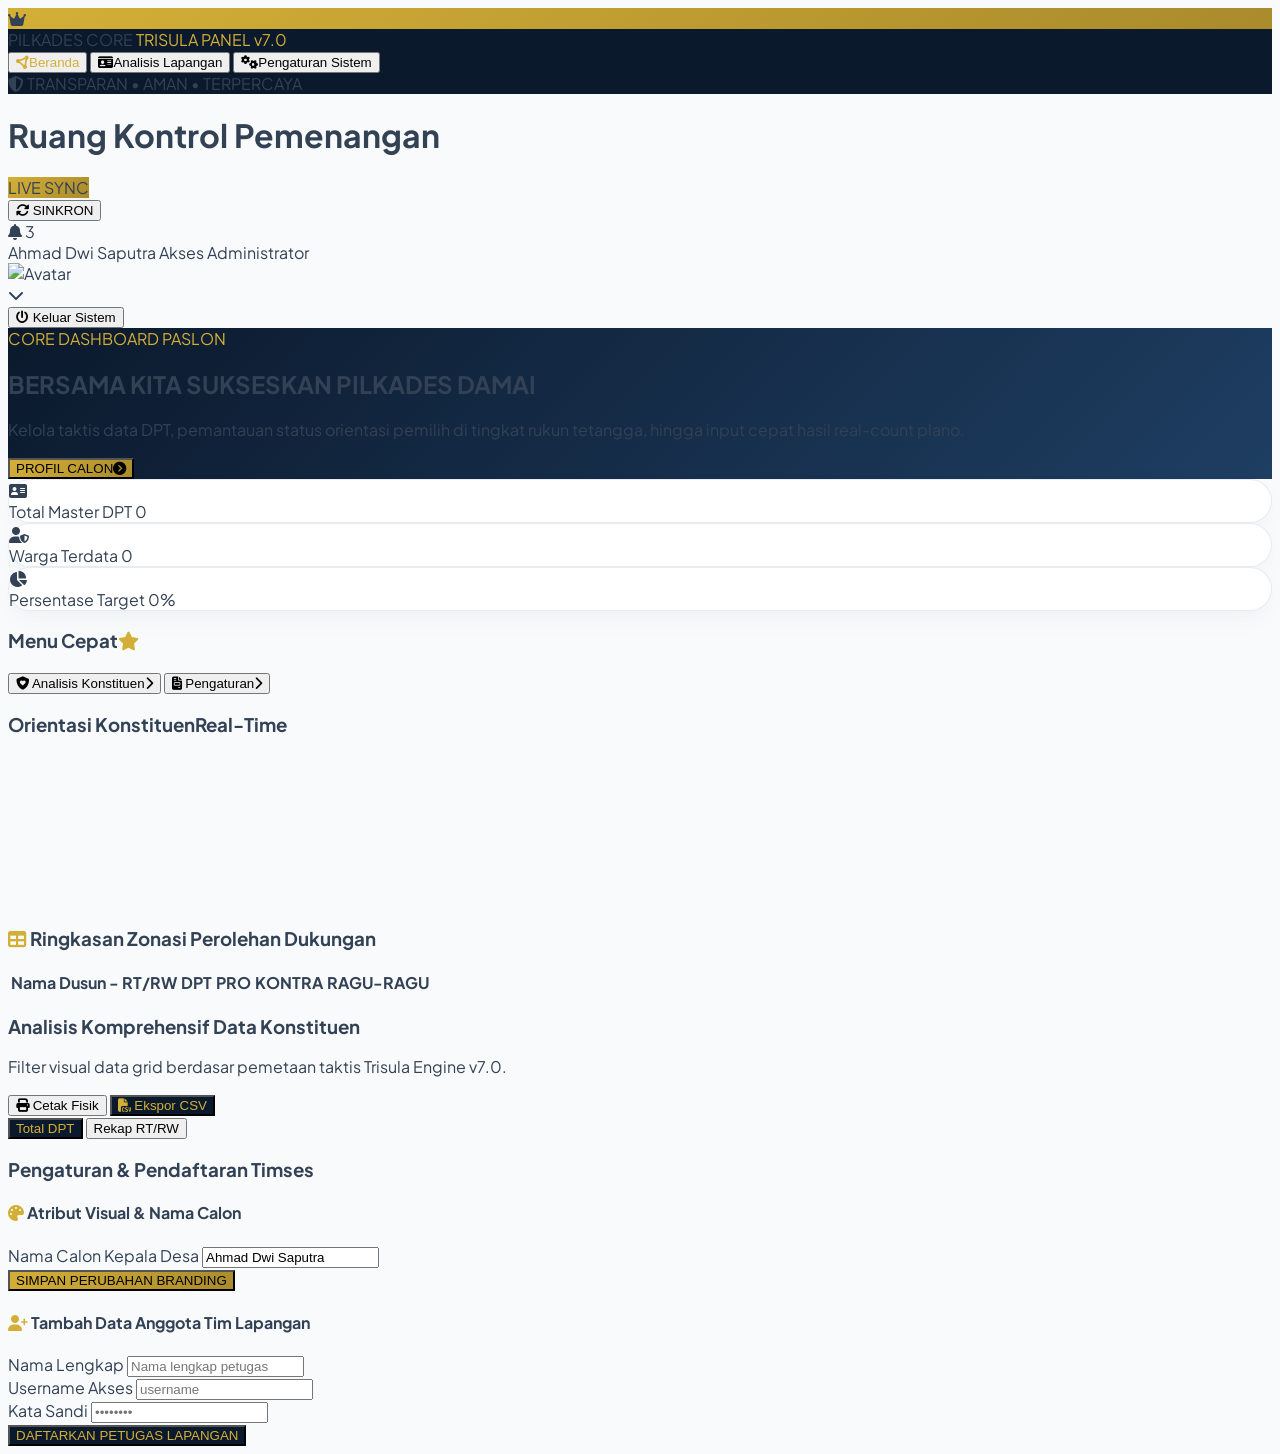
==== dashboard-admin.html @ a318c911 "Update dashboard-admin.html" ====
<!DOCTYPE html>
<html lang="id">
<head>
  <meta charset="UTF-8">
  <meta name="viewport" content="width=device-width, initial-scale=1.0, maximum-scale=1.0, user-scalable=no">
  <title>Control Room - Pilkades Victory System</title>
  
  <!-- Tailwind CSS Core Engine -->
  <script src="https://cdn.tailwindcss.com"></script>
  <!-- Plus Jakarta Sans Fonts -->
  <link href="https://fonts.googleapis.com/css2?family=Plus+Jakarta+Sans:wght@300;400;500;600;700;800&display=swap" rel="stylesheet">
  <!-- FontAwesome Icon Packs -->
  <link rel="stylesheet" href="https://cdnjs.cloudflare.com/ajax/libs/font-awesome/6.4.0/css/all.min.css">
  <!-- Chart JS Module -->
  <script src="https://cdn.jsdelivr.net/npm/chart.js"></script>
  
  <link rel="stylesheet" href="style.css">
</head>
<body class="bg-[#F8FAFC] min-h-screen flex flex-col antialiased">

  <div class="flex-1 flex flex-col md:flex-row w-full min-h-screen bg-[#F8FAFC]">
    
    <!-- Left Side Panel Sidebar Navigation -->
    <aside class="w-full md:w-64 bg-navy-dark text-slate-300 flex flex-col no-print border-r border-slate-800 shadow-xl relative z-20 shrink-0">
      <div class="p-6 flex items-center justify-between border-b border-slate-800">
        <div class="flex items-center gap-3">
          <div class="w-10 h-10 rounded-xl bg-gradient-gold flex items-center justify-center text-navy-dark font-black text-xl shadow-lg border border-gold/40">
            <i class="fa-solid fa-crown text-sm"></i>
          </div>
          <div>
            <span class="font-black text-white tracking-wide text-sm block">PILKADES CORE</span>
            <span class="text-[9px] text-gold font-bold tracking-widest uppercase">TRISULA PANEL v7.0</span>
          </div>
        </div>
      </div>
      
      <!-- Multi-Tab Menu Anchors Link Block System -->
      <nav class="flex-1 p-4 space-y-2">
        <button onclick="appEngine.router.switchTab('admin-overview')" class="tab-btn w-full flex items-center gap-3 px-4 py-3.5 text-xs font-extrabold uppercase tracking-wider rounded-xl transition-all text-gold bg-slate-800/60">
          <i class="fa-solid fa-circle-nodes text-sm w-5"></i>Beranda
        </button>
        <button onclick="appEngine.router.switchTab('admin-voters')" class="tab-btn w-full flex items-center gap-3 px-4 py-3.5 text-xs font-extrabold uppercase tracking-wider rounded-xl transition-all text-slate-400 hover:bg-slate-800/40 hover:text-white">
          <i class="fa-solid fa-id-card text-sm w-5"></i>Analisis Lapangan
        </button>
        <button onclick="appEngine.router.switchTab('admin-settings')" class="tab-btn w-full flex items-center gap-3 px-4 py-3.5 text-xs font-extrabold uppercase tracking-wider rounded-xl transition-all text-slate-400 hover:bg-slate-800/40 hover:text-white">
          <i class="fa-solid fa-gears text-sm w-5"></i>Pengaturan Sistem
        </button>
      </nav>
      
      <div class="p-5 border-t border-slate-800 bg-slate-950/20 text-center text-[10px] text-slate-500 font-bold tracking-wide space-y-1">
        <i class="fa-solid fa-shield-halved text-gold/30 block text-base"></i>
        <span>TRANSPARAN • AMAN • TERPERCAYA</span>
      </div>
    </aside>

    <!-- Right Side Layout Workspace -->
    <main class="flex-1 flex flex-col bg-[#F8FAFC] overflow-y-auto print-container relative z-10">
      
      <!-- MASTER HEADER -->
      <header class="w-full bg-white border-b border-slate-200/80 px-6 sm:px-8 py-4 flex items-center justify-between no-print sticky top-0 z-30 shadow-sm">
        <div class="flex items-center gap-3">
          <h1 class="text-base font-black text-navy-dark tracking-tight hidden sm:block">Ruang Kontrol Pemenangan</h1>
          <span id="system-mode-badge" class="px-2.5 py-1 bg-gradient-gold text-navy-dark text-[9px] font-black uppercase rounded-md tracking-wider shadow-sm border border-gold/20">LIVE SYNC</span>
        </div>
        
        <div class="flex items-center gap-4">
          <button onclick="if(window.appEngine) appEngine.admin.syncData()" class="px-3 py-1.5 bg-emerald-50 text-emerald-700 hover:bg-emerald-100 text-[10px] font-extrabold rounded-xl border border-emerald-200 flex items-center gap-1.5 transition">
            <i class="fa-solid fa-rotate animate-spin text-xs"></i> SINKRON
          </button>
          <div class="relative w-9 h-9 rounded-xl bg-slate-50 text-slate-500 border border-slate-200 flex items-center justify-center cursor-pointer hover:bg-slate-100 transition shadow-sm">
            <i class="fa-solid fa-bell text-sm animate-pulse"></i>
            <span class="absolute -top-1 -right-1 w-4 h-4 rounded-full bg-red-500 text-[9px] font-black text-white flex items-center justify-center shadow-sm border border-white">3</span>
          </div>
          <div class="h-6 w-[1px] bg-slate-200"></div>
          <div class="flex items-center gap-3 group cursor-pointer relative" onclick="this.querySelector('.dropdown-container-box').classList.toggle('hidden')">
            <div class="text-right hidden sm:block">
              <span class="text-xs font-black text-slate-800 block truncate max-w-[130px]" id="admin-profile-name">Ahmad Dwi Saputra</span>
              <span class="text-[10px] text-slate-400 font-bold block tracking-wide uppercase">Akses Administrator</span>
            </div>
            <div class="w-10 h-10 rounded-xl border border-gold p-0.5 shadow-sm bg-white overflow-hidden shrink-0">
              <img id="admin-profile-img" src="https://images.unsplash.com/photo-1534528741775-53994a69daeb?q=80&w=150" alt="Avatar" class="w-full h-full object-cover rounded-xl">
            </div>
            <i class="fa-solid fa-chevron-down text-[10px] text-slate-400 group-hover:text-slate-600 transition"></i>
            
            <div class="dropdown-container-box hidden absolute right-0 top-12 w-48 bg-white border border-slate-100 rounded-xl shadow-xl p-2 text-left z-50">
              <button onclick="if(window.appEngine) appEngine.auth.logout()" class="w-full text-left px-3 py-2.5 text-xs font-bold text-red-600 hover:bg-red-50 rounded-lg transition flex items-center gap-2">
                <i class="fa-solid fa-power-off text-xs"></i> Keluar Sistem
              </button>
            </div>
          </div>
        </div>
      </header>

      <!-- CONTENT WORKSPACE -->
      <div class="p-6 sm:p-8 flex-1 space-y-6 max-w-7xl w-full mx-auto">
        
        <!-- SECTION 1: OVERVIEW -->
        <section id="tab-admin-overview" class="tab-content space-y-6">
          <div class="w-full bg-gradient-premium rounded-[2rem] p-6 sm:p-8 text-white relative overflow-hidden shadow-md flex flex-col md:flex-row md:items-center justify-between gap-6 border border-slate-800">
            <div class="absolute inset-0 bg-cover bg-center opacity-10 mix-blend-overlay scale-105" style="background-image: url('https://images.unsplash.com/photo-1486406146926-c627a92ad1ab?q=80&w=1200');"></div>
            <div class="relative z-10 space-y-2 max-w-xl">
              <span class="text-gold font-extrabold text-xs uppercase tracking-widest block">CORE DASHBOARD PASLON</span>
              <h2 class="text-3xl font-black tracking-tight leading-snug" id="hero-candidate-banner">BERSAMA KITA SUKSESKAN PILKADES DAMAI</h2>
              <p class="text-xs text-slate-300 font-normal tracking-wider pt-1">Kelola taktis data DPT, pemantauan status orientasi pemilih di tingkat rukun tetangga, hingga input cepat hasil real-count plano.</p>
            </div>
            <div class="relative z-10 shrink-0">
              <button onclick="appEngine.router.switchTab('admin-settings')" class="px-5 py-3.5 bg-gradient-gold hover:opacity-95 text-navy-dark font-black text-xs tracking-widest rounded-xl shadow-lg transition flex items-center gap-2">
                <span>PROFIL CALON</span><i class="fa-solid fa-circle-chevron-right text-xs"></i>
              </button>
            </div>
          </div>

          <div class="grid grid-cols-1 xl:grid-cols-4 gap-6">
            <div class="xl:col-span-3 grid grid-cols-1 sm:grid-cols-3 gap-5">
              <div class="card-premium p-6 flex items-center gap-4 relative overflow-hidden">
                <div class="w-14 h-14 rounded-2xl bg-blue-50 text-blue-900 text-xl flex items-center justify-center font-bold shadow-inner"><i class="fa-solid fa-address-card"></i></div>
                <div>
                  <span class="text-[10px] text-slate-400 font-extrabold block uppercase tracking-wider">Total Master DPT</span>
                  <span class="text-3xl font-black text-slate-800 tracking-tight" id="stat-total-dpt">0</span>
                </div>
              </div>
              <div class="card-premium p-6 flex items-center gap-4 relative overflow-hidden">
                <div class="w-14 h-14 rounded-2xl bg-emerald-50 text-emerald-600 text-xl flex items-center justify-center font-bold shadow-inner"><i class="fa-solid fa-user-shield"></i></div>
                <div>
                  <span class="text-[10px] text-slate-400 font-extrabold block uppercase tracking-wider">Warga Terdata</span>
                  <span class="text-3xl font-black text-slate-800 tracking-tight" id="stat-total-voters">0</span>
                </div>
              </div>
              <div class="card-premium p-6 flex items-center gap-4 relative overflow-hidden">
                <div class="w-14 h-14 rounded-2xl bg-amber-50 text-amber-600 text-xl flex items-center justify-center font-bold shadow-inner"><i class="fa-solid fa-chart-pie"></i></div>
                <div>
                  <span class="text-[10px] text-slate-400 font-extrabold block uppercase tracking-wider">Persentase Target</span>
                  <span class="text-3xl font-black text-slate-800 tracking-tight" id="stat-realcount-progress">0%</span>
                </div>
              </div>
            </div>

            <div class="bg-white rounded-3xl border border-slate-200/80 p-5 shadow-sm flex flex-col justify-between">
              <h3 class="text-xs font-black text-navy-dark uppercase tracking-widest mb-3 flex items-center justify-between border-b border-slate-100 pb-2"><span>Menu Cepat</span><i class="fa-solid fa-star text-gold text-xs"></i></h3>
              <div class="space-y-1.5 flex-1">
                <button onclick="appEngine.router.switchTab('admin-voters')" class="w-full p-2.5 text-xs font-bold text-left text-slate-600 hover:bg-slate-50 hover:text-navy-dark rounded-xl flex items-center justify-between transition"><span><i class="fa-solid fa-shield-heart text-blue-800 mr-2"></i> Analisis Konstituen</span><i class="fa-solid fa-chevron-right text-[9px] text-slate-300"></i></button>
                <button onclick="appEngine.router.switchTab('admin-settings')" class="w-full p-2.5 text-xs font-bold text-left text-slate-600 hover:bg-slate-50 hover:text-navy-dark rounded-xl flex items-center justify-between transition"><span><i class="fa-solid fa-file-invoice text-amber-600 mr-2"></i> Pengaturan</span><i class="fa-solid fa-chevron-right text-[9px] text-slate-300"></i></button>
              </div>
            </div>
          </div>

          <div class="grid grid-cols-1 lg:grid-cols-12 gap-6">
            <div class="bg-white p-6 rounded-[2rem] border border-slate-200/80 shadow-sm lg:col-span-5 flex flex-col">
              <h3 class="text-xs font-black text-navy-dark uppercase tracking-widest mb-4 border-b border-slate-100 pb-3 flex items-center justify-between"><span>Orientasi Konstituen</span><span class="px-2 py-0.5 bg-blue-50 text-blue-700 rounded text-[9px]">Real-Time</span></h3>
              <div class="relative flex-1 min-h-[260px] flex items-center justify-center">
                <canvas id="chart-real-count-admin"></canvas>
              </div>
            </div>
            
            <div class="bg-white p-6 rounded-[2rem] border border-slate-200/80 shadow-sm lg:col-span-7 overflow-hidden flex flex-col">
              <h3 class="text-xs font-black text-navy-dark uppercase tracking-widest mb-4 border-b border-slate-100 pb-3 flex items-center gap-2"><i class="fa-solid fa-table text-gold"></i> Ringkasan Zonasi Perolehan Dukungan</h3>
              <div class="overflow-x-auto flex-1 max-h-[280px]">
                <table class="w-full text-left text-xs text-slate-600 border-collapse" id="table-rekap-tps">
                  <thead>
                    <tr class="bg-slate-50 text-slate-700 font-bold border-b border-slate-200 sticky top-0 z-10">
                      <th class="p-3">Nama Dusun - RT/RW</th>
                      <th class="p-3 text-center">DPT</th>
                      <th class="p-3 text-center text-emerald-600">PRO</th>
                      <th class="p-3 text-center text-red-500">KONTRA</th>
                      <th class="p-3 text-center text-amber-600">RAGU-RAGU</th>
                    </tr>
                  </thead>
                  <tbody class="divide-y divide-slate-100 font-semibold text-slate-700"></tbody>
                </table>
              </div>
            </div>
          </div>
        </section>

        <!-- SECTION 2: FIELD VOTERS DATA MANAGEMENT -->
        <section id="tab-admin-voters" class="tab-content hidden space-y-6">
          <div class="flex flex-col sm:flex-row items-start sm:items-center justify-between gap-4 border-b border-slate-200 pb-4 no-print">
            <div>
              <h3 class="text-xs font-black text-navy-dark uppercase tracking-widest">Analisis Komprehensif Data Konstituen</h3>
              <p class="text-[11px] text-slate-400 font-semibold mt-0.5">Filter visual data grid berdasar pemetaan taktis Trisula Engine v7.0.</p>
            </div>
            <div class="flex items-center gap-2">
              <button onclick="appEngine.utils.printTable()" class="px-4 py-2 bg-slate-100 hover:bg-slate-200 text-slate-700 text-xs font-bold rounded-xl border border-slate-200 transition flex items-center gap-1.5">
                <i class="fa-solid fa-print"></i> Cetak Fisik
              </button>
              <button onclick="appEngine.utils.exportTableCSV('table-analytics-master')" class="px-4 py-2 bg-navy-dark hover:bg-navy-light text-gold text-xs font-bold rounded-xl transition flex items-center gap-1.5 shadow-sm">
                <i class="fa-solid fa-file-csv"></i> Ekspor CSV
              </button>
            </div>
          </div>

          <div class="flex flex-wrap gap-2 no-print">
            <button id="subtab-btn-dpt" onclick="appEngine.admin.switchSubTab('subtab-dpt')" class="sub-tab-btn px-4 py-2 bg-navy-dark text-gold text-xs font-extrabold rounded-xl transition shadow-sm">Total DPT</button>
            <button id="subtab-btn-rt-rw" onclick="appEngine.admin.switchSubTab('subtab-rt-rw')" class="sub-tab-btn px-4 py-2 bg-white text-slate-500 hover:text-navy-dark text-xs font-bold rounded-xl border border-slate-100 transition">Rekap RT/RW</button>
          </div>

          <div class="bg-white rounded-[2rem] border border-slate-200/80 shadow-sm overflow-hidden flex flex-col">
            <div class="overflow-x-auto w-full max-h-[500px]">
              <table class="w-full text-left text-xs text-slate-600 border-collapse" id="table-analytics-master">
                <thead id="table-analytics-head" class="bg-slate-50 text-slate-700 font-bold border-b border-slate-200 sticky top-0 z-10"></thead>
                <tbody id="table-analytics-body" class="divide-y divide-slate-100 font-semibold text-slate-700"></tbody>
              </table>
            </div>
          </div>
        </section>

        <!-- SECTION 3: CONFIGURATIONS -->
        <section id="tab-admin-settings" class="tab-content hidden space-y-6 no-print">
          <div class="border-b border-slate-200 pb-3">
            <h3 class="text-xs font-black text-navy-dark uppercase tracking-widest">Pengaturan & Pendaftaran Timses</h3>
          </div>

          <div class="grid grid-cols-1 lg:grid-cols-2 gap-6">
            <div class="bg-white p-6 rounded-3xl border border-slate-200/80 shadow-sm space-y-5">
              <h4 class="text-xs font-black text-navy-dark uppercase tracking-wider flex items-center gap-2"><i class="fa-solid fa-palette text-gold"></i> Atribut Visual & Nama Calon</h4>
              <form id="setting-form" onsubmit="appEngine.admin.saveSettings(event)" class="space-y-4">
                <div>
                  <label class="block text-[10px] font-extrabold uppercase tracking-widest text-slate-500 mb-2">Nama Calon Kepala Desa</label>
                  <input type="text" id="setting-candidate-name" required value="Ahmad Dwi Saputra" class="w-full px-4 py-3 bg-slate-50 border border-slate-200 rounded-xl focus:outline-none focus:ring-2 focus:ring-blue-950 text-sm font-semibold text-slate-700">
                </div>
                <button type="submit" class="py-3 px-5 bg-gradient-gold text-navy-dark font-black text-xs tracking-widest rounded-xl transition shadow-lg transform active:scale-95">SIMPAN PERUBAHAN BRANDING</button>
              </form>
            </div>

            <div class="bg-white p-6 rounded-3xl border border-slate-200/80 shadow-sm space-y-5">
              <h4 class="text-xs font-black text-navy-dark uppercase tracking-wider flex items-center gap-2"><i class="fa-solid fa-user-plus text-gold"></i> Tambah Data Anggota Tim Lapangan</h4>
              <form id="form-register-timses" onsubmit="appEngine.admin.submitRegister(event)" class="space-y-4">
                <div id="register-alert" class="hidden p-3 rounded-xl text-xs font-bold mb-4"></div>
                <div>
                  <label class="block text-[10px] font-extrabold uppercase tracking-widest text-slate-500 mb-1.5">Nama Lengkap</label>
                  <input type="text" id="reg-name" required class="w-full px-4 py-3 bg-slate-50 border border-slate-200 rounded-xl focus:outline-none focus:ring-2 focus:ring-blue-950 text-xs font-semibold text-slate-700" placeholder="Nama lengkap petugas">
                </div>
                <div class="grid grid-cols-2 gap-4">
                  <div>
                    <label class="block text-[10px] font-extrabold uppercase tracking-widest text-slate-500 mb-1.5">Username Akses</label>
                    <input type="text" id="reg-username" required class="w-full px-4 py-3 bg-slate-50 border border-slate-200 rounded-xl focus:outline-none focus:ring-2 focus:ring-blue-950 text-xs font-semibold text-slate-700" placeholder="username">
                  </div>
                  <div>
                    <label class="block text-[10px] font-extrabold uppercase tracking-widest text-slate-500 mb-1.5">Kata Sandi</label>
                    <input type="password" id="reg-password" required class="w-full px-4 py-3 bg-slate-50 border border-slate-200 rounded-xl focus:outline-none focus:ring-2 focus:ring-blue-950 text-xs font-semibold text-slate-700" placeholder="••••••••">
                  </div>
                </div>
                <button type="submit" class="w-full py-3.5 px-5 bg-navy-dark hover:bg-navy-light text-gold font-extrabold text-xs tracking-widest rounded-2xl transition shadow-lg transform active:scale-95">DAFTARKAN PETUGAS LAPANGAN</button>
              </form>
            </div>
          </div>
        </section>

      </div>
    </main>
  </div>
</body>
</html>
---- style.css ----
/**
 * ==========================================================
 * PILKADES VICTORY SYSTEM - PREMIUM VISUAL MATRIX CORE v7.0
 * Brand Identity: High-End Corporate Deep Navy & Luxury Gold
 * Typography: Plus Jakarta Sans Optimal Interline Layout
 * ==========================================================
 */

:root {
  --color-navy-dark: #0B192C;
  --color-navy-light: #1E3E62;
  --color-gold: #D4AF37;
  --color-gold-hover: #AA8B2C;
  --gradient-premium: linear-gradient(135deg, #0B192C 0%, #1E3E62 100%);
  --gradient-gold: linear-gradient(135deg, #D4AF37 0%, #AA8B2C 100%);
  --shadow-soft: 0 10px 30px -5px rgba(11, 25, 44, 0.04), 0 5px 15px -4px rgba(11, 25, 44, 0.02);
  --shadow-premium: 0 20px 45px -12px rgba(11, 25, 44, 0.12);
}

body {
  font-family: 'Plus Jakarta Sans', sans-serif;
  background-color: #F8FAFC;
  color: #334155;
}

/* Custom Visual Classes */
.bg-navy-dark { background-color: var(--color-navy-dark); }
.bg-navy-light { background-color: var(--color-navy-light); }
.bg-gradient-premium { background: var(--gradient-premium); }
.bg-gradient-gold { background: var(--gradient-gold); }
.text-gold { color: var(--color-gold); }
.border-gold { border-color: var(--color-gold); }

/* Glassmorphic Optimization */
.glass-panel {
  background: rgba(30, 62, 98, 0.4);
  backdrop-filter: blur(12px);
  -webkit-backdrop-filter: blur(12px);
  border: 1px solid rgba(255, 255, 255, 0.1);
}

/* Card Luxury Framework */
.card-premium {
  background: #FFFFFF;
  border: 1px solid rgba(226, 232, 240, 0.8);
  box-shadow: var(--shadow-soft);
  border-radius: 1.5rem;
  transition: all 0.35s cubic-bezier(0.4, 0, 0.2, 1);
}

.card-premium:hover {
  box-shadow: var(--shadow-premium);
  transform: translateY(-3px);
}

/* Print Layout Specifications */
@media print {
  .no-print { display: none !important; }
  .print-container { width: 100% !important; max-width: 100% !important; padding: 0 !important; }
}
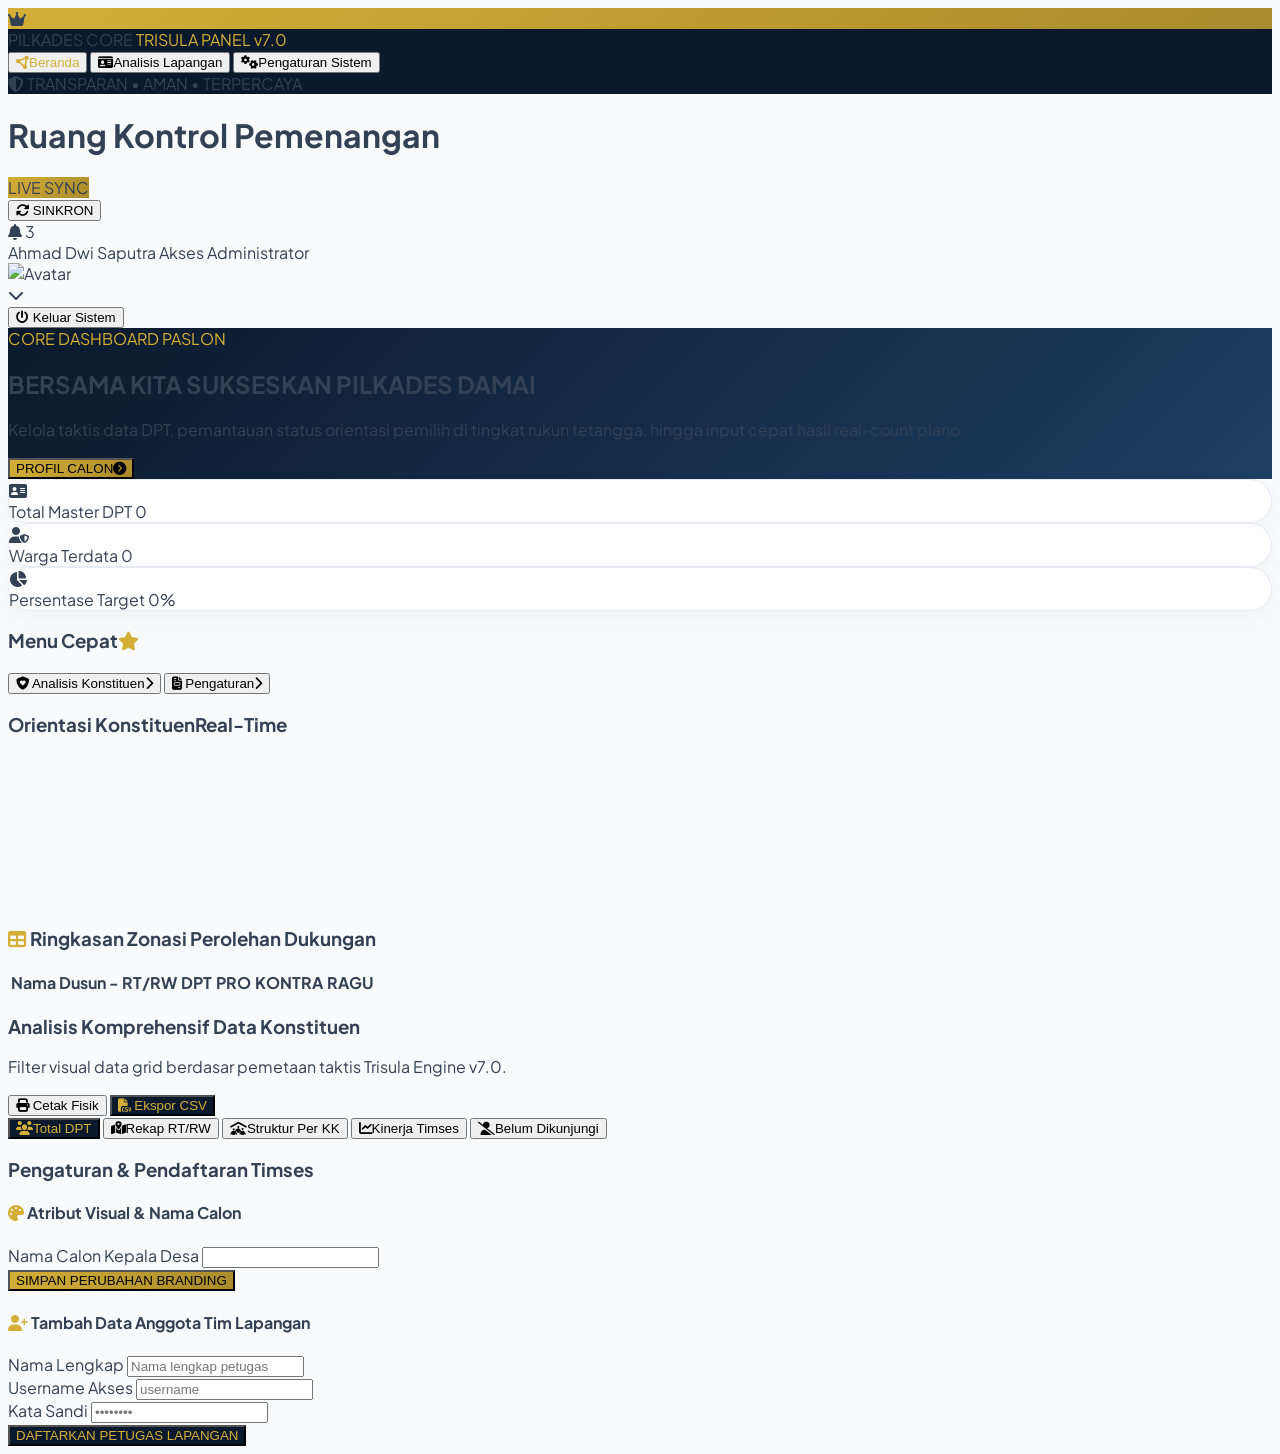
==== commit 987c7ce6: "Update dashboard-admin.html" ====
--- a/dashboard-admin.html
+++ b/dashboard-admin.html
@@ -20,7 +20,7 @@
 
   <div class="flex-1 flex flex-col md:flex-row w-full min-h-screen bg-[#F8FAFC]">
     
-    <!-- Left Side Panel Sidebar Navigation -->
+    <!-- LEFT SIDE PANEL: SIDEBAR NAVIGATION -->
     <aside class="w-full md:w-64 bg-navy-dark text-slate-300 flex flex-col no-print border-r border-slate-800 shadow-xl relative z-20 shrink-0">
       <div class="p-6 flex items-center justify-between border-b border-slate-800">
         <div class="flex items-center gap-3">
@@ -53,7 +53,7 @@
       </div>
     </aside>
 
-    <!-- Right Side Layout Workspace -->
+    <!-- RIGHT SIDE LAYOUT WORKSPACE -->
     <main class="flex-1 flex flex-col bg-[#F8FAFC] overflow-y-auto print-container relative z-10">
       
       <!-- MASTER HEADER -->
@@ -65,7 +65,7 @@
         
         <div class="flex items-center gap-4">
           <button onclick="if(window.appEngine) appEngine.admin.syncData()" class="px-3 py-1.5 bg-emerald-50 text-emerald-700 hover:bg-emerald-100 text-[10px] font-extrabold rounded-xl border border-emerald-200 flex items-center gap-1.5 transition">
-            <i class="fa-solid fa-rotate animate-spin text-xs"></i> SINKRON
+            <i class="fa-solid fa-rotate text-xs"></i> SINKRON
           </button>
           <div class="relative w-9 h-9 rounded-xl bg-slate-50 text-slate-500 border border-slate-200 flex items-center justify-center cursor-pointer hover:bg-slate-100 transition shadow-sm">
             <i class="fa-solid fa-bell text-sm animate-pulse"></i>
@@ -94,7 +94,7 @@
       <!-- CONTENT WORKSPACE -->
       <div class="p-6 sm:p-8 flex-1 space-y-6 max-w-7xl w-full mx-auto">
         
-        <!-- SECTION 1: OVERVIEW -->
+        <!-- SECTION 1: OVERVIEW (BERANDA) -->
         <section id="tab-admin-overview" class="tab-content space-y-6">
           <div class="w-full bg-gradient-premium rounded-[2rem] p-6 sm:p-8 text-white relative overflow-hidden shadow-md flex flex-col md:flex-row md:items-center justify-between gap-6 border border-slate-800">
             <div class="absolute inset-0 bg-cover bg-center opacity-10 mix-blend-overlay scale-105" style="background-image: url('https://images.unsplash.com/photo-1486406146926-c627a92ad1ab?q=80&w=1200');"></div>
@@ -110,6 +110,7 @@
             </div>
           </div>
 
+          <!-- KARTU METRIK UTAMA -->
           <div class="grid grid-cols-1 xl:grid-cols-4 gap-6">
             <div class="xl:col-span-3 grid grid-cols-1 sm:grid-cols-3 gap-5">
               <div class="card-premium p-6 flex items-center gap-4 relative overflow-hidden">
@@ -135,6 +136,7 @@
               </div>
             </div>
 
+            <!-- MENU CEPAT -->
             <div class="bg-white rounded-3xl border border-slate-200/80 p-5 shadow-sm flex flex-col justify-between">
               <h3 class="text-xs font-black text-navy-dark uppercase tracking-widest mb-3 flex items-center justify-between border-b border-slate-100 pb-2"><span>Menu Cepat</span><i class="fa-solid fa-star text-gold text-xs"></i></h3>
               <div class="space-y-1.5 flex-1">
@@ -144,6 +146,7 @@
             </div>
           </div>
 
+          <!-- GRAFIK & DATA TPS RINGKASAN -->
           <div class="grid grid-cols-1 lg:grid-cols-12 gap-6">
             <div class="bg-white p-6 rounded-[2rem] border border-slate-200/80 shadow-sm lg:col-span-5 flex flex-col">
               <h3 class="text-xs font-black text-navy-dark uppercase tracking-widest mb-4 border-b border-slate-100 pb-3 flex items-center justify-between"><span>Orientasi Konstituen</span><span class="px-2 py-0.5 bg-blue-50 text-blue-700 rounded text-[9px]">Real-Time</span></h3>
@@ -162,7 +165,7 @@
                       <th class="p-3 text-center">DPT</th>
                       <th class="p-3 text-center text-emerald-600">PRO</th>
                       <th class="p-3 text-center text-red-500">KONTRA</th>
-                      <th class="p-3 text-center text-amber-600">RAGU-RAGU</th>
+                      <th class="p-3 text-center text-amber-600">RAGU</th>
                     </tr>
                   </thead>
                   <tbody class="divide-y divide-slate-100 font-semibold text-slate-700"></tbody>
@@ -172,7 +175,7 @@
           </div>
         </section>
 
-        <!-- SECTION 2: FIELD VOTERS DATA MANAGEMENT -->
+        <!-- SECTION 2: FIELD VOTERS DATA MANAGEMENT (ANALISIS LAPANGAN) -->
         <section id="tab-admin-voters" class="tab-content hidden space-y-6">
           <div class="flex flex-col sm:flex-row items-start sm:items-center justify-between gap-4 border-b border-slate-200 pb-4 no-print">
             <div>
@@ -183,45 +186,66 @@
               <button onclick="appEngine.utils.printTable()" class="px-4 py-2 bg-slate-100 hover:bg-slate-200 text-slate-700 text-xs font-bold rounded-xl border border-slate-200 transition flex items-center gap-1.5">
                 <i class="fa-solid fa-print"></i> Cetak Fisik
               </button>
-              <button onclick="appEngine.utils.exportTableCSV('table-analytics-master')" class="px-4 py-2 bg-navy-dark hover:bg-navy-light text-gold text-xs font-bold rounded-xl transition flex items-center gap-1.5 shadow-sm">
+              <button onclick="appEngine.utils.exportTableCSV()" class="px-4 py-2 bg-navy-dark hover:bg-navy-light text-gold text-xs font-bold rounded-xl transition flex items-center gap-1.5 shadow-sm">
                 <i class="fa-solid fa-file-csv"></i> Ekspor CSV
               </button>
             </div>
           </div>
 
-          <div class="flex flex-wrap gap-2 no-print">
-            <button id="subtab-btn-dpt" onclick="appEngine.admin.switchSubTab('subtab-dpt')" class="sub-tab-btn px-4 py-2 bg-navy-dark text-gold text-xs font-extrabold rounded-xl transition shadow-sm">Total DPT</button>
-            <button id="subtab-btn-rt-rw" onclick="appEngine.admin.switchSubTab('subtab-rt-rw')" class="sub-tab-btn px-4 py-2 bg-white text-slate-500 hover:text-navy-dark text-xs font-bold rounded-xl border border-slate-100 transition">Rekap RT/RW</button>
-          </div>
-
+          <!-- SUB-NAVIGATION FILTER (100% LENGKAP SESUAI BLUEPRINT) -->
+          <div class="flex flex-wrap gap-2 no-print bg-slate-100 p-1.5 rounded-2xl border border-slate-200">
+            <button id="subtab-btn-dpt" onclick="appEngine.admin.switchSubTab('subtab-dpt')" class="sub-tab-btn px-4 py-2 text-xs font-extrabold rounded-xl transition shadow-sm bg-navy-dark text-gold">
+              <i class="fa-solid fa-users mr-1.5"></i>Total DPT
+            </button>
+            <button id="subtab-btn-rt-rw" onclick="appEngine.admin.switchSubTab('subtab-rt-rw')" class="sub-tab-btn px-4 py-2 text-xs font-bold rounded-xl border border-transparent text-slate-600 hover:text-navy-dark transition">
+              <i class="fa-solid fa-map-location-dot mr-1.5"></i>Rekap RT/RW
+            </button>
+            <button id="subtab-btn-kk" onclick="appEngine.admin.switchSubTab('subtab-kk')" class="sub-tab-btn px-4 py-2 text-xs font-bold rounded-xl border border-transparent text-slate-600 hover:text-navy-dark transition">
+              <i class="fa-solid fa-people-roof mr-1.5"></i>Struktur Per KK
+            </button>
+            <button id="subtab-btn-performance" onclick="appEngine.admin.switchSubTab('subtab-performance')" class="sub-tab-btn px-4 py-2 text-xs font-bold rounded-xl border border-transparent text-slate-600 hover:text-navy-dark transition">
+              <i class="fa-solid fa-chart-line mr-1.5"></i>Kinerja Timses
+            </button>
+            <button id="subtab-btn-unvisited" onclick="appEngine.admin.switchSubTab('subtab-unvisited')" class="sub-tab-btn px-4 py-2 text-xs font-bold rounded-xl border border-transparent text-slate-600 hover:text-navy-dark transition">
+              <i class="fa-solid fa-user-slash mr-1.5"></i>Belum Dikunjungi
+            </button>
+          </div>
+
+          <!-- DATA MATRIX TABLE -->
           <div class="bg-white rounded-[2rem] border border-slate-200/80 shadow-sm overflow-hidden flex flex-col">
             <div class="overflow-x-auto w-full max-h-[500px]">
               <table class="w-full text-left text-xs text-slate-600 border-collapse" id="table-analytics-master">
-                <thead id="table-analytics-head" class="bg-slate-50 text-slate-700 font-bold border-b border-slate-200 sticky top-0 z-10"></thead>
-                <tbody id="table-analytics-body" class="divide-y divide-slate-100 font-semibold text-slate-700"></tbody>
+                <thead id="table-analytics-head" class="bg-slate-50 text-slate-700 font-bold border-b border-slate-200 sticky top-0 z-10">
+                  <!-- Header diisi otomatis via app.js -->
+                </thead>
+                <tbody id="table-analytics-body" class="divide-y divide-slate-100 font-semibold text-slate-700">
+                  <!-- Baris data diisi otomatis via app.js -->
+                </tbody>
               </table>
             </div>
           </div>
         </section>
 
-        <!-- SECTION 3: CONFIGURATIONS -->
+        <!-- SECTION 3: CONFIGURATIONS (PENGATURAN SISTEM) -->
         <section id="tab-admin-settings" class="tab-content hidden space-y-6 no-print">
           <div class="border-b border-slate-200 pb-3">
             <h3 class="text-xs font-black text-navy-dark uppercase tracking-widest">Pengaturan & Pendaftaran Timses</h3>
           </div>
 
           <div class="grid grid-cols-1 lg:grid-cols-2 gap-6">
+            <!-- PENGATURAN BRANDING -->
             <div class="bg-white p-6 rounded-3xl border border-slate-200/80 shadow-sm space-y-5">
               <h4 class="text-xs font-black text-navy-dark uppercase tracking-wider flex items-center gap-2"><i class="fa-solid fa-palette text-gold"></i> Atribut Visual & Nama Calon</h4>
               <form id="setting-form" onsubmit="appEngine.admin.saveSettings(event)" class="space-y-4">
                 <div>
                   <label class="block text-[10px] font-extrabold uppercase tracking-widest text-slate-500 mb-2">Nama Calon Kepala Desa</label>
-                  <input type="text" id="setting-candidate-name" required value="Ahmad Dwi Saputra" class="w-full px-4 py-3 bg-slate-50 border border-slate-200 rounded-xl focus:outline-none focus:ring-2 focus:ring-blue-950 text-sm font-semibold text-slate-700">
+                  <input type="text" id="setting-candidate-name" required class="w-full px-4 py-3 bg-slate-50 border border-slate-200 rounded-xl focus:outline-none focus:ring-2 focus:ring-blue-950 text-sm font-semibold text-slate-700">
                 </div>
                 <button type="submit" class="py-3 px-5 bg-gradient-gold text-navy-dark font-black text-xs tracking-widest rounded-xl transition shadow-lg transform active:scale-95">SIMPAN PERUBAHAN BRANDING</button>
               </form>
             </div>
 
+            <!-- REGISTRASI TIMSES BARU -->
             <div class="bg-white p-6 rounded-3xl border border-slate-200/80 shadow-sm space-y-5">
               <h4 class="text-xs font-black text-navy-dark uppercase tracking-wider flex items-center gap-2"><i class="fa-solid fa-user-plus text-gold"></i> Tambah Data Anggota Tim Lapangan</h4>
               <form id="form-register-timses" onsubmit="appEngine.admin.submitRegister(event)" class="space-y-4">
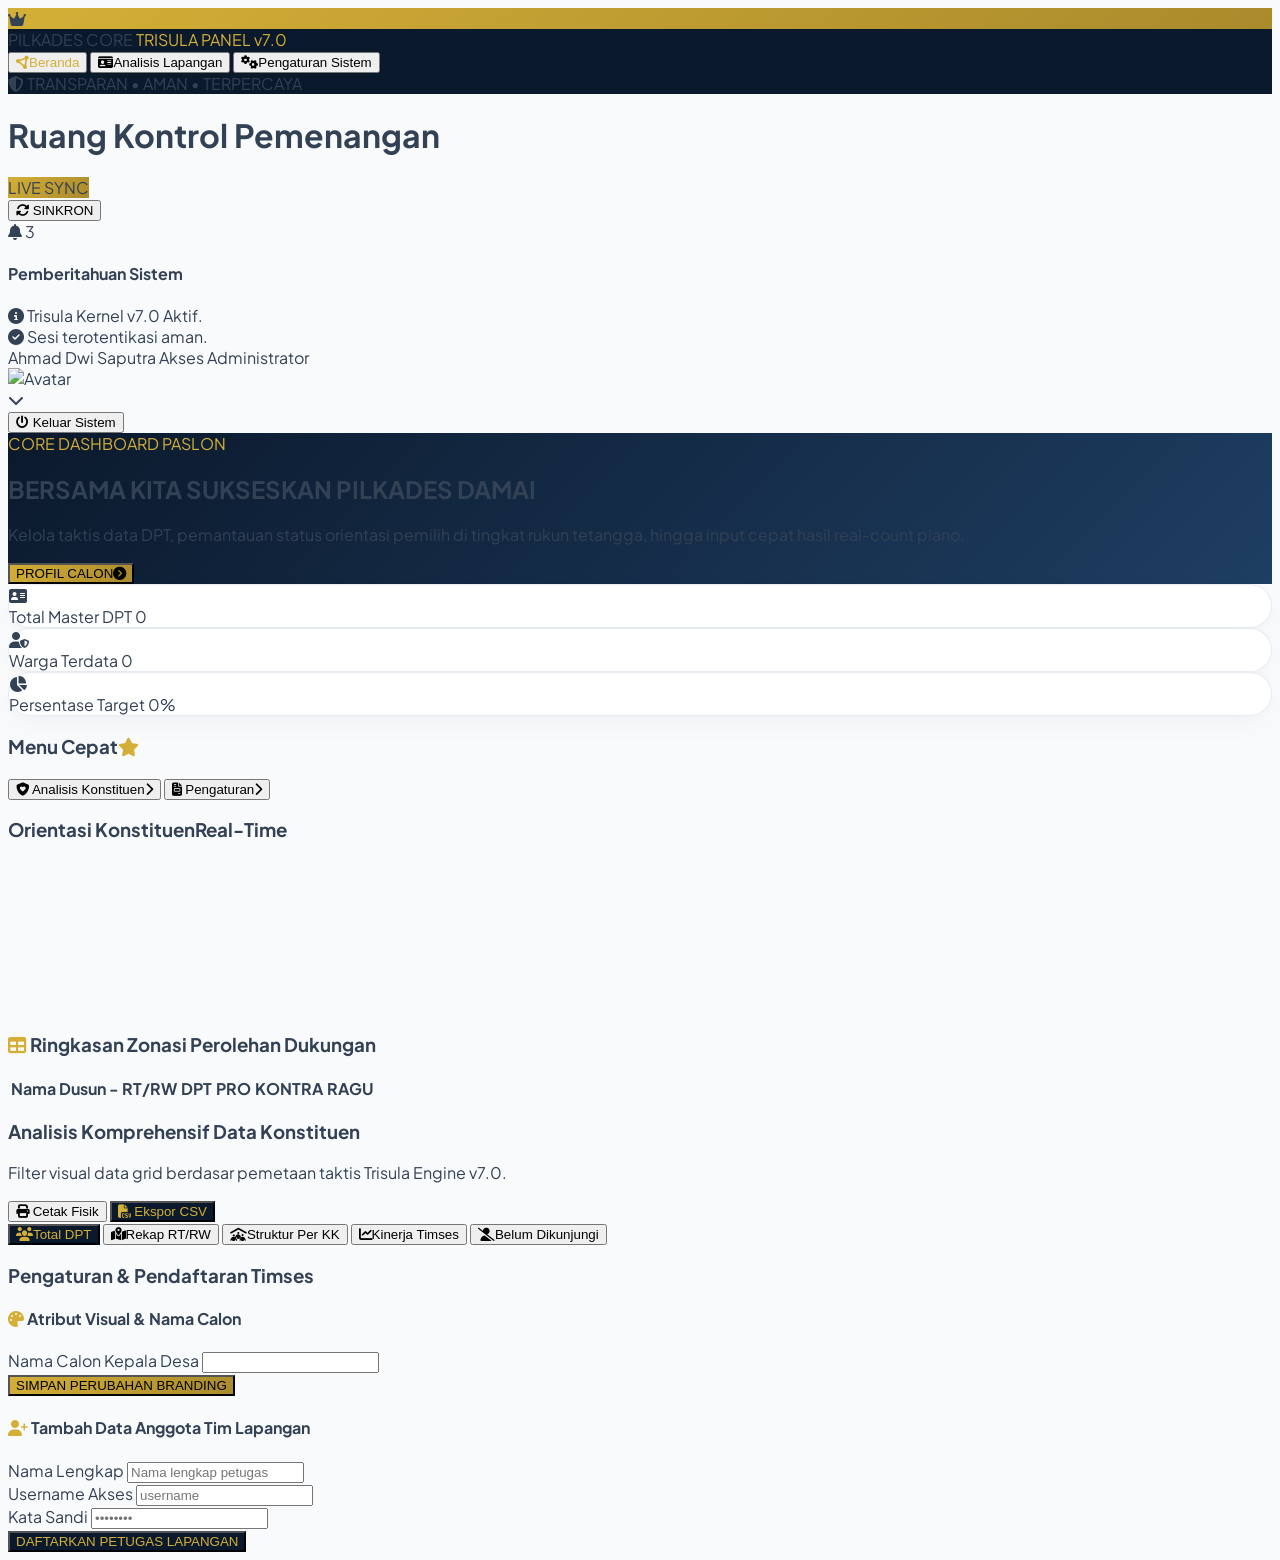
==== commit d4702293: "Update dashboard-admin.html" ====
--- a/dashboard-admin.html
+++ b/dashboard-admin.html
@@ -64,15 +64,30 @@
         </div>
         
         <div class="flex items-center gap-4">
-          <button onclick="if(window.appEngine) appEngine.admin.syncData()" class="px-3 py-1.5 bg-emerald-50 text-emerald-700 hover:bg-emerald-100 text-[10px] font-extrabold rounded-xl border border-emerald-200 flex items-center gap-1.5 transition">
-            <i class="fa-solid fa-rotate text-xs"></i> SINKRON
+          <!-- FIX: Menggunakan ID unik untuk pengikatan memori event listener -->
+          <button id="btn-admin-sync" class="px-3 py-1.5 bg-emerald-50 text-emerald-700 hover:bg-emerald-100 text-[10px] font-extrabold rounded-xl border border-emerald-200 flex items-center gap-1.5 transition">
+            <i id="icon-admin-sync" class="fa-solid fa-rotate text-xs"></i> SINKRON
           </button>
-          <div class="relative w-9 h-9 rounded-xl bg-slate-50 text-slate-500 border border-slate-200 flex items-center justify-center cursor-pointer hover:bg-slate-100 transition shadow-sm">
-            <i class="fa-solid fa-bell text-sm animate-pulse"></i>
+          
+          <!-- FIX: Ditambahkan ID pada elemen Lonceng Notifikasi -->
+          <div id="btn-admin-notification" class="relative w-9 h-9 rounded-xl bg-slate-50 text-slate-500 border border-slate-200 flex items-center justify-center cursor-pointer hover:bg-slate-100 transition shadow-sm">
+            <i class="fa-solid fa-bell text-sm"></i>
             <span class="absolute -top-1 -right-1 w-4 h-4 rounded-full bg-red-500 text-[9px] font-black text-white flex items-center justify-center shadow-sm border border-white">3</span>
-          </div>
+            
+            <!-- Modal Notifikasi Mini Dinamik -->
+            <div id="box-admin-notification" class="hidden absolute right-0 top-11 w-64 bg-white border border-slate-200 rounded-xl shadow-xl p-3 text-left z-50 space-y-2">
+              <h4 class="text-[10px] font-black uppercase tracking-wider text-slate-400 border-b pb-1.5">Pemberitahuan Sistem</h4>
+              <div class="space-y-2 text-[11px] font-medium text-slate-600">
+                <div class="p-1.5 bg-blue-50/50 rounded-lg border border-blue-100"><i class="fa-solid fa-circle-info text-blue-600 mr-1"></i> Trisula Kernel v7.0 Aktif.</div>
+                <div class="p-1.5 bg-emerald-50/50 rounded-lg border border-emerald-100"><i class="fa-solid fa-circle-check text-emerald-600 mr-1"></i> Sesi terotentikasi aman.</div>
+              </div>
+            </div>
+          </div>
+          
           <div class="h-6 w-[1px] bg-slate-200"></div>
-          <div class="flex items-center gap-3 group cursor-pointer relative" onclick="this.querySelector('.dropdown-container-box').classList.toggle('hidden')">
+          
+          <!-- FIX: Container Profil dengan ID pemicu klik Dropdown -->
+          <div id="btn-admin-profile-trigger" class="flex items-center gap-3 group cursor-pointer relative">
             <div class="text-right hidden sm:block">
               <span class="text-xs font-black text-slate-800 block truncate max-w-[130px]" id="admin-profile-name">Ahmad Dwi Saputra</span>
               <span class="text-[10px] text-slate-400 font-bold block tracking-wide uppercase">Akses Administrator</span>
@@ -82,8 +97,9 @@
             </div>
             <i class="fa-solid fa-chevron-down text-[10px] text-slate-400 group-hover:text-slate-600 transition"></i>
             
-            <div class="dropdown-container-box hidden absolute right-0 top-12 w-48 bg-white border border-slate-100 rounded-xl shadow-xl p-2 text-left z-50">
-              <button onclick="if(window.appEngine) appEngine.auth.logout()" class="w-full text-left px-3 py-2.5 text-xs font-bold text-red-600 hover:bg-red-50 rounded-lg transition flex items-center gap-2">
+            <!-- FIX: Ditambahkan ID khusus pada elemen box dropdown dan tombol keluar internal -->
+            <div id="box-admin-dropdown" class="hidden absolute right-0 top-12 w-48 bg-white border border-slate-100 rounded-xl shadow-xl p-2 text-left z-50">
+              <button id="btn-admin-logout" class="w-full text-left px-3 py-2.5 text-xs font-bold text-red-600 hover:bg-red-50 rounded-lg transition flex items-center gap-2">
                 <i class="fa-solid fa-power-off text-xs"></i> Keluar Sistem
               </button>
             </div>
@@ -94,7 +110,7 @@
       <!-- CONTENT WORKSPACE -->
       <div class="p-6 sm:p-8 flex-1 space-y-6 max-w-7xl w-full mx-auto">
         
-        <!-- SECTION 1: OVERVIEW (BERANDA) -->
+        <!-- SECTION 1: OVERVIEW -->
         <section id="tab-admin-overview" class="tab-content space-y-6">
           <div class="w-full bg-gradient-premium rounded-[2rem] p-6 sm:p-8 text-white relative overflow-hidden shadow-md flex flex-col md:flex-row md:items-center justify-between gap-6 border border-slate-800">
             <div class="absolute inset-0 bg-cover bg-center opacity-10 mix-blend-overlay scale-105" style="background-image: url('https://images.unsplash.com/photo-1486406146926-c627a92ad1ab?q=80&w=1200');"></div>
@@ -110,7 +126,6 @@
             </div>
           </div>
 
-          <!-- KARTU METRIK UTAMA -->
           <div class="grid grid-cols-1 xl:grid-cols-4 gap-6">
             <div class="xl:col-span-3 grid grid-cols-1 sm:grid-cols-3 gap-5">
               <div class="card-premium p-6 flex items-center gap-4 relative overflow-hidden">
@@ -136,7 +151,6 @@
               </div>
             </div>
 
-            <!-- MENU CEPAT -->
             <div class="bg-white rounded-3xl border border-slate-200/80 p-5 shadow-sm flex flex-col justify-between">
               <h3 class="text-xs font-black text-navy-dark uppercase tracking-widest mb-3 flex items-center justify-between border-b border-slate-100 pb-2"><span>Menu Cepat</span><i class="fa-solid fa-star text-gold text-xs"></i></h3>
               <div class="space-y-1.5 flex-1">
@@ -146,7 +160,6 @@
             </div>
           </div>
 
-          <!-- GRAFIK & DATA TPS RINGKASAN -->
           <div class="grid grid-cols-1 lg:grid-cols-12 gap-6">
             <div class="bg-white p-6 rounded-[2rem] border border-slate-200/80 shadow-sm lg:col-span-5 flex flex-col">
               <h3 class="text-xs font-black text-navy-dark uppercase tracking-widest mb-4 border-b border-slate-100 pb-3 flex items-center justify-between"><span>Orientasi Konstituen</span><span class="px-2 py-0.5 bg-blue-50 text-blue-700 rounded text-[9px]">Real-Time</span></h3>
@@ -175,7 +188,7 @@
           </div>
         </section>
 
-        <!-- SECTION 2: FIELD VOTERS DATA MANAGEMENT (ANALISIS LAPANGAN) -->
+        <!-- SECTION 2: FIELD VOTERS DATA MANAGEMENT -->
         <section id="tab-admin-voters" class="tab-content hidden space-y-6">
           <div class="flex flex-col sm:flex-row items-start sm:items-center justify-between gap-4 border-b border-slate-200 pb-4 no-print">
             <div>
@@ -192,7 +205,6 @@
             </div>
           </div>
 
-          <!-- SUB-NAVIGATION FILTER (100% LENGKAP SESUAI BLUEPRINT) -->
           <div class="flex flex-wrap gap-2 no-print bg-slate-100 p-1.5 rounded-2xl border border-slate-200">
             <button id="subtab-btn-dpt" onclick="appEngine.admin.switchSubTab('subtab-dpt')" class="sub-tab-btn px-4 py-2 text-xs font-extrabold rounded-xl transition shadow-sm bg-navy-dark text-gold">
               <i class="fa-solid fa-users mr-1.5"></i>Total DPT
@@ -211,29 +223,23 @@
             </button>
           </div>
 
-          <!-- DATA MATRIX TABLE -->
           <div class="bg-white rounded-[2rem] border border-slate-200/80 shadow-sm overflow-hidden flex flex-col">
             <div class="overflow-x-auto w-full max-h-[500px]">
               <table class="w-full text-left text-xs text-slate-600 border-collapse" id="table-analytics-master">
-                <thead id="table-analytics-head" class="bg-slate-50 text-slate-700 font-bold border-b border-slate-200 sticky top-0 z-10">
-                  <!-- Header diisi otomatis via app.js -->
-                </thead>
-                <tbody id="table-analytics-body" class="divide-y divide-slate-100 font-semibold text-slate-700">
-                  <!-- Baris data diisi otomatis via app.js -->
-                </tbody>
+                <thead id="table-analytics-head" class="bg-slate-50 text-slate-700 font-bold border-b border-slate-200 sticky top-0 z-10"></thead>
+                <tbody id="table-analytics-body" class="divide-y divide-slate-100 font-semibold text-slate-700"></tbody>
               </table>
             </div>
           </div>
         </section>
 
-        <!-- SECTION 3: CONFIGURATIONS (PENGATURAN SISTEM) -->
+        <!-- SECTION 3: CONFIGURATIONS -->
         <section id="tab-admin-settings" class="tab-content hidden space-y-6 no-print">
           <div class="border-b border-slate-200 pb-3">
             <h3 class="text-xs font-black text-navy-dark uppercase tracking-widest">Pengaturan & Pendaftaran Timses</h3>
           </div>
 
           <div class="grid grid-cols-1 lg:grid-cols-2 gap-6">
-            <!-- PENGATURAN BRANDING -->
             <div class="bg-white p-6 rounded-3xl border border-slate-200/80 shadow-sm space-y-5">
               <h4 class="text-xs font-black text-navy-dark uppercase tracking-wider flex items-center gap-2"><i class="fa-solid fa-palette text-gold"></i> Atribut Visual & Nama Calon</h4>
               <form id="setting-form" onsubmit="appEngine.admin.saveSettings(event)" class="space-y-4">
@@ -245,7 +251,6 @@
               </form>
             </div>
 
-            <!-- REGISTRASI TIMSES BARU -->
             <div class="bg-white p-6 rounded-3xl border border-slate-200/80 shadow-sm space-y-5">
               <h4 class="text-xs font-black text-navy-dark uppercase tracking-wider flex items-center gap-2"><i class="fa-solid fa-user-plus text-gold"></i> Tambah Data Anggota Tim Lapangan</h4>
               <form id="form-register-timses" onsubmit="appEngine.admin.submitRegister(event)" class="space-y-4">
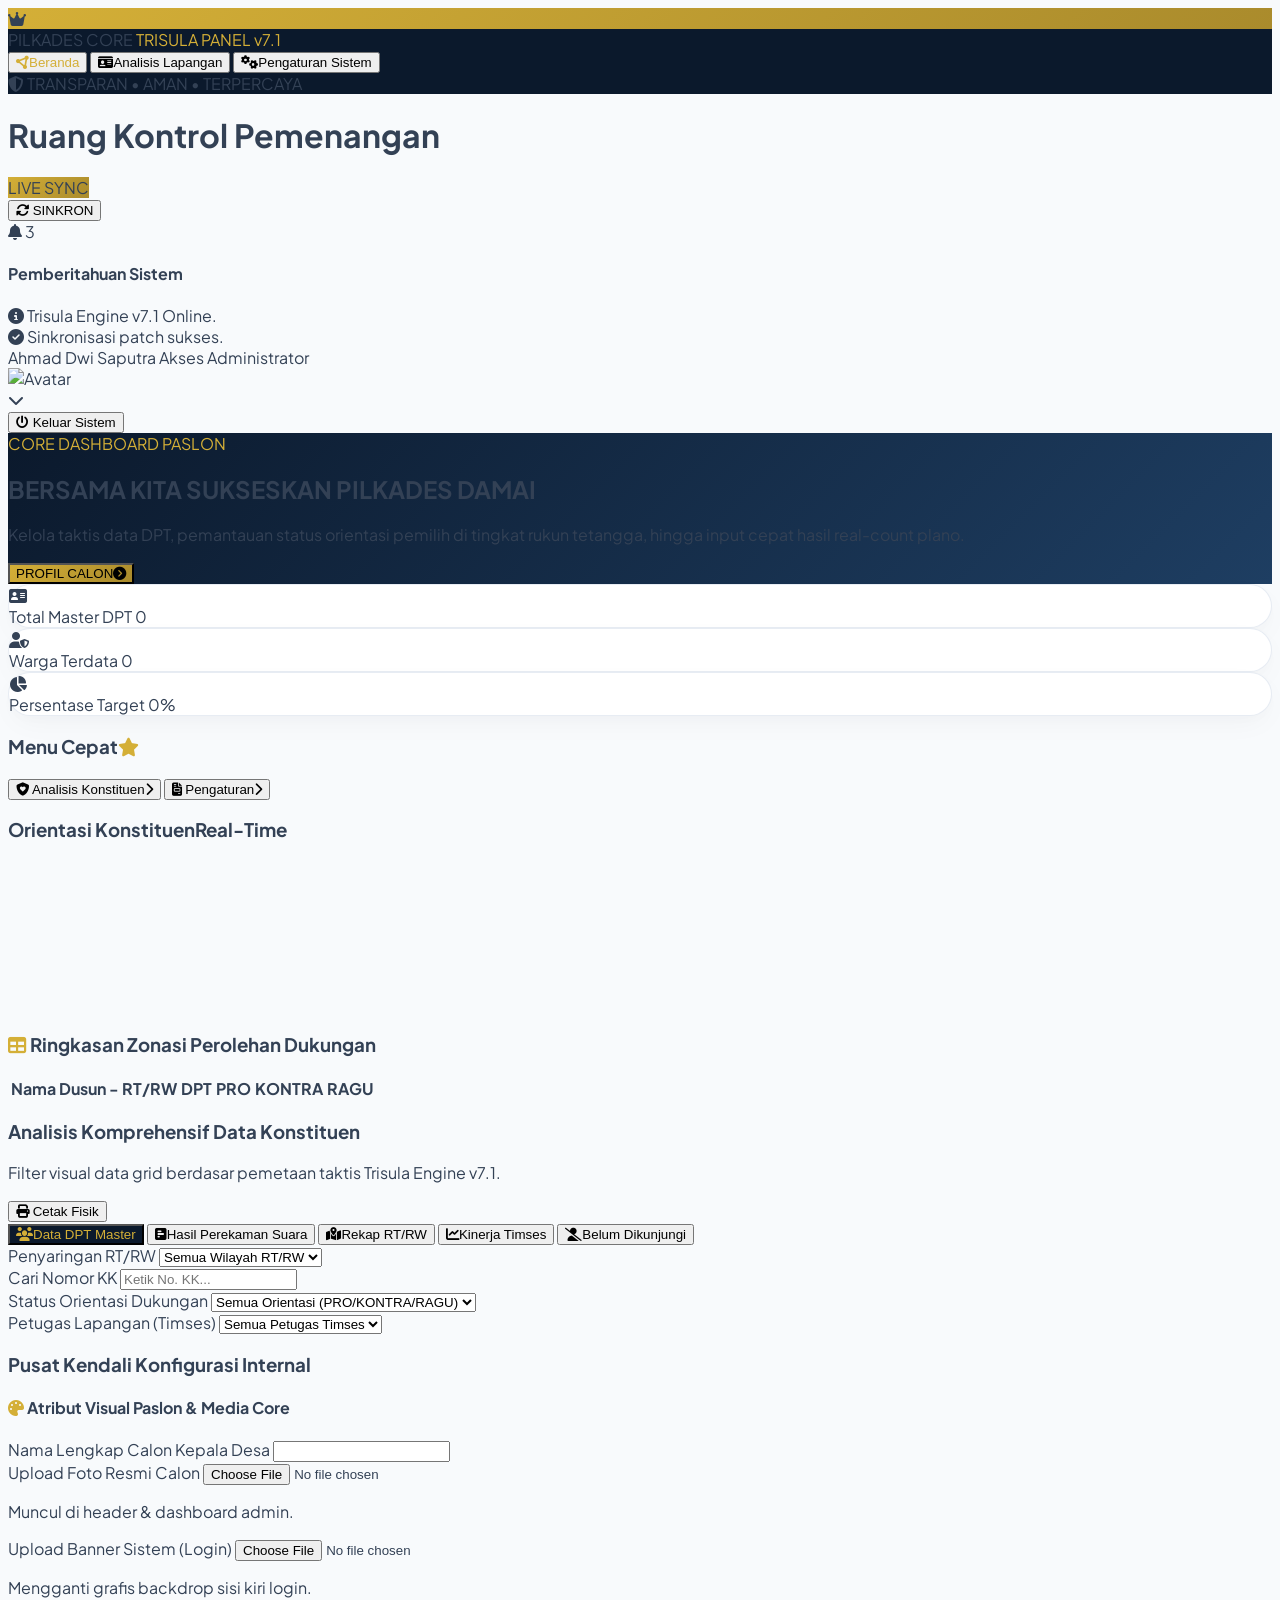
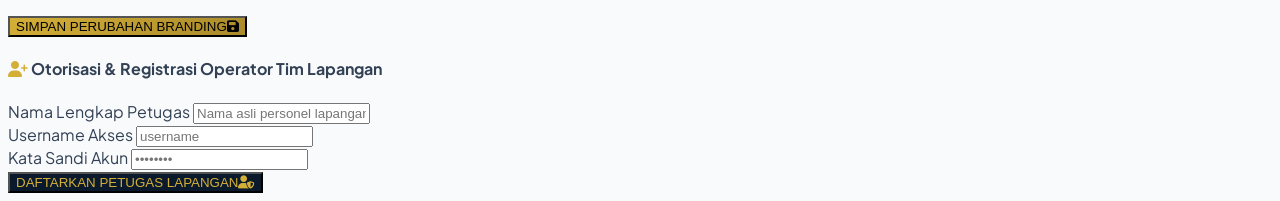
==== commit b6350e55: "Update dashboard-admin.html" ====
--- a/dashboard-admin.html
+++ b/dashboard-admin.html
@@ -3,7 +3,7 @@
 <head>
   <meta charset="UTF-8">
   <meta name="viewport" content="width=device-width, initial-scale=1.0, maximum-scale=1.0, user-scalable=no">
-  <title>Control Room - Pilkades Victory System</title>
+  <title>Control Room - Pilkades Victory System v7.1</title>
   
   <!-- Tailwind CSS Core Engine -->
   <script src="https://cdn.tailwindcss.com"></script>
@@ -29,12 +29,12 @@
           </div>
           <div>
             <span class="font-black text-white tracking-wide text-sm block">PILKADES CORE</span>
-            <span class="text-[9px] text-gold font-bold tracking-widest uppercase">TRISULA PANEL v7.0</span>
+            <span class="text-[9px] text-gold font-bold tracking-widest uppercase">TRISULA PANEL v7.1</span>
           </div>
         </div>
       </div>
       
-      <!-- Multi-Tab Menu Anchors Link Block System -->
+      <!-- Multi-Tab Menu Anchors System -->
       <nav class="flex-1 p-4 space-y-2">
         <button onclick="appEngine.router.switchTab('admin-overview')" class="tab-btn w-full flex items-center gap-3 px-4 py-3.5 text-xs font-extrabold uppercase tracking-wider rounded-xl transition-all text-gold bg-slate-800/60">
           <i class="fa-solid fa-circle-nodes text-sm w-5"></i>Beranda
@@ -64,29 +64,25 @@
         </div>
         
         <div class="flex items-center gap-4">
-          <!-- FIX: Menggunakan ID unik untuk pengikatan memori event listener -->
           <button id="btn-admin-sync" class="px-3 py-1.5 bg-emerald-50 text-emerald-700 hover:bg-emerald-100 text-[10px] font-extrabold rounded-xl border border-emerald-200 flex items-center gap-1.5 transition">
             <i id="icon-admin-sync" class="fa-solid fa-rotate text-xs"></i> SINKRON
           </button>
           
-          <!-- FIX: Ditambahkan ID pada elemen Lonceng Notifikasi -->
           <div id="btn-admin-notification" class="relative w-9 h-9 rounded-xl bg-slate-50 text-slate-500 border border-slate-200 flex items-center justify-center cursor-pointer hover:bg-slate-100 transition shadow-sm">
             <i class="fa-solid fa-bell text-sm"></i>
             <span class="absolute -top-1 -right-1 w-4 h-4 rounded-full bg-red-500 text-[9px] font-black text-white flex items-center justify-center shadow-sm border border-white">3</span>
             
-            <!-- Modal Notifikasi Mini Dinamik -->
             <div id="box-admin-notification" class="hidden absolute right-0 top-11 w-64 bg-white border border-slate-200 rounded-xl shadow-xl p-3 text-left z-50 space-y-2">
               <h4 class="text-[10px] font-black uppercase tracking-wider text-slate-400 border-b pb-1.5">Pemberitahuan Sistem</h4>
               <div class="space-y-2 text-[11px] font-medium text-slate-600">
-                <div class="p-1.5 bg-blue-50/50 rounded-lg border border-blue-100"><i class="fa-solid fa-circle-info text-blue-600 mr-1"></i> Trisula Kernel v7.0 Aktif.</div>
-                <div class="p-1.5 bg-emerald-50/50 rounded-lg border border-emerald-100"><i class="fa-solid fa-circle-check text-emerald-600 mr-1"></i> Sesi terotentikasi aman.</div>
+                <div class="p-1.5 bg-blue-50/50 rounded-lg border border-blue-100"><i class="fa-solid fa-circle-info text-blue-600 mr-1"></i> Trisula Engine v7.1 Online.</div>
+                <div class="p-1.5 bg-emerald-50/50 rounded-lg border border-emerald-100"><i class="fa-solid fa-circle-check text-emerald-600 mr-1"></i> Sinkronisasi patch sukses.</div>
               </div>
             </div>
           </div>
           
           <div class="h-6 w-[1px] bg-slate-200"></div>
           
-          <!-- FIX: Container Profil dengan ID pemicu klik Dropdown -->
           <div id="btn-admin-profile-trigger" class="flex items-center gap-3 group cursor-pointer relative">
             <div class="text-right hidden sm:block">
               <span class="text-xs font-black text-slate-800 block truncate max-w-[130px]" id="admin-profile-name">Ahmad Dwi Saputra</span>
@@ -97,7 +93,6 @@
             </div>
             <i class="fa-solid fa-chevron-down text-[10px] text-slate-400 group-hover:text-slate-600 transition"></i>
             
-            <!-- FIX: Ditambahkan ID khusus pada elemen box dropdown dan tombol keluar internal -->
             <div id="box-admin-dropdown" class="hidden absolute right-0 top-12 w-48 bg-white border border-slate-100 rounded-xl shadow-xl p-2 text-left z-50">
               <button id="btn-admin-logout" class="w-full text-left px-3 py-2.5 text-xs font-bold text-red-600 hover:bg-red-50 rounded-lg transition flex items-center gap-2">
                 <i class="fa-solid fa-power-off text-xs"></i> Keluar Sistem
@@ -188,33 +183,31 @@
           </div>
         </section>
 
-        <!-- SECTION 2: FIELD VOTERS DATA MANAGEMENT -->
+        <!-- SECTION 2: FIELD VOTERS DATA MANAGEMENT (ANALISIS LAPANGAN) -->
         <section id="tab-admin-voters" class="tab-content hidden space-y-6">
           <div class="flex flex-col sm:flex-row items-start sm:items-center justify-between gap-4 border-b border-slate-200 pb-4 no-print">
             <div>
               <h3 class="text-xs font-black text-navy-dark uppercase tracking-widest">Analisis Komprehensif Data Konstituen</h3>
-              <p class="text-[11px] text-slate-400 font-semibold mt-0.5">Filter visual data grid berdasar pemetaan taktis Trisula Engine v7.0.</p>
+              <p class="text-[11px] text-slate-400 font-semibold mt-0.5">Filter visual data grid berdasar pemetaan taktis Trisula Engine v7.1.</p>
             </div>
             <div class="flex items-center gap-2">
               <button onclick="appEngine.utils.printTable()" class="px-4 py-2 bg-slate-100 hover:bg-slate-200 text-slate-700 text-xs font-bold rounded-xl border border-slate-200 transition flex items-center gap-1.5">
                 <i class="fa-solid fa-print"></i> Cetak Fisik
               </button>
-              <button onclick="appEngine.utils.exportTableCSV()" class="px-4 py-2 bg-navy-dark hover:bg-navy-light text-gold text-xs font-bold rounded-xl transition flex items-center gap-1.5 shadow-sm">
-                <i class="fa-solid fa-file-csv"></i> Ekspor CSV
-              </button>
-            </div>
-          </div>
-
+            </div>
+          </div>
+
+          <!-- SUB-NAVIGATION FILTER MODULES -->
           <div class="flex flex-wrap gap-2 no-print bg-slate-100 p-1.5 rounded-2xl border border-slate-200">
             <button id="subtab-btn-dpt" onclick="appEngine.admin.switchSubTab('subtab-dpt')" class="sub-tab-btn px-4 py-2 text-xs font-extrabold rounded-xl transition shadow-sm bg-navy-dark text-gold">
-              <i class="fa-solid fa-users mr-1.5"></i>Total DPT
+              <i class="fa-solid fa-users mr-1.5"></i>Data DPT Master
+            </button>
+            <button id="subtab-btn-voter-records" onclick="appEngine.admin.switchSubTab('subtab-voter-records')" class="sub-tab-btn px-4 py-2 text-xs font-bold rounded-xl border border-transparent text-slate-600 hover:text-navy-dark transition">
+              <i class="fa-solid fa-square-poll-horizontal mr-1.5"></i>Hasil Perekaman Suara
             </button>
             <button id="subtab-btn-rt-rw" onclick="appEngine.admin.switchSubTab('subtab-rt-rw')" class="sub-tab-btn px-4 py-2 text-xs font-bold rounded-xl border border-transparent text-slate-600 hover:text-navy-dark transition">
               <i class="fa-solid fa-map-location-dot mr-1.5"></i>Rekap RT/RW
             </button>
-            <button id="subtab-btn-kk" onclick="appEngine.admin.switchSubTab('subtab-kk')" class="sub-tab-btn px-4 py-2 text-xs font-bold rounded-xl border border-transparent text-slate-600 hover:text-navy-dark transition">
-              <i class="fa-solid fa-people-roof mr-1.5"></i>Struktur Per KK
-            </button>
             <button id="subtab-btn-performance" onclick="appEngine.admin.switchSubTab('subtab-performance')" class="sub-tab-btn px-4 py-2 text-xs font-bold rounded-xl border border-transparent text-slate-600 hover:text-navy-dark transition">
               <i class="fa-solid fa-chart-line mr-1.5"></i>Kinerja Timses
             </button>
@@ -223,6 +216,43 @@
             </button>
           </div>
 
+          <!-- DYNAMIC FILTER MATRIX ROW -->
+          <div id="filter-matrix-row" class="bg-white p-4 rounded-2xl border border-slate-200 shadow-sm grid grid-cols-1 sm:grid-cols-3 gap-4 no-print">
+            <!-- Filter Baris RT/RW (Aktif di Data DPT & Hasil Perekaman) -->
+            <div id="filter-box-rtrw">
+              <label class="block text-[9px] font-extrabold uppercase tracking-widest text-slate-400 mb-1">Penyaringan RT/RW</label>
+              <select id="filter-select-rtrw" onchange="appEngine.admin.renderAnalyticsTable()" class="w-full px-3 py-2 bg-slate-50 border border-slate-200 rounded-xl text-xs font-bold text-slate-700 focus:outline-none focus:ring-2 focus:ring-blue-950">
+                <option value="ALL">Semua Wilayah RT/RW</option>
+              </select>
+            </div>
+            
+            <!-- Filter Baris KK / Nomor Kartu Keluarga (Aktif di Data DPT) -->
+            <div id="filter-box-kk">
+              <label class="block text-[9px] font-extrabold uppercase tracking-widest text-slate-400 mb-1">Cari Nomor KK</label>
+              <input type="text" id="filter-input-kk" oninput="appEngine.admin.renderAnalyticsTable()" placeholder="Ketik No. KK..." class="w-full px-3 py-2 bg-slate-50 border border-slate-200 rounded-xl text-xs font-bold text-slate-700 focus:outline-none focus:ring-2 focus:ring-blue-950">
+            </div>
+
+            <!-- Filter Baris Klasifikasi Suara (Aktif di Hasil Perekaman) -->
+            <div id="filter-box-vote" class="hidden">
+              <label class="block text-[9px] font-extrabold uppercase tracking-widest text-slate-400 mb-1">Status Orientasi Dukungan</label>
+              <select id="filter-select-vote" onchange="appEngine.admin.renderAnalyticsTable()" class="w-full px-3 py-2 bg-slate-50 border border-slate-200 rounded-xl text-xs font-bold text-slate-700 focus:outline-none focus:ring-2 focus:ring-blue-950">
+                <option value="ALL">Semua Orientasi (PRO/KONTRA/RAGU)</option>
+                <option value="PRO">PRO</option>
+                <option value="KONTRA">KONTRA</option>
+                <option value="RAGU-RAGU">RAGU-RAGU</option>
+              </select>
+            </div>
+
+            <!-- Filter Baris Nama Timses (Aktif di Hasil Perekaman) -->
+            <div id="filter-box-timses" class="hidden">
+              <label class="block text-[9px] font-extrabold uppercase tracking-widest text-slate-400 mb-1">Petugas Lapangan (Timses)</label>
+              <select id="filter-select-timses" onchange="appEngine.admin.renderAnalyticsTable()" class="w-full px-3 py-2 bg-slate-50 border border-slate-200 rounded-xl text-xs font-bold text-slate-700 focus:outline-none focus:ring-2 focus:ring-blue-950">
+                <option value="ALL">Semua Petugas Timses</option>
+              </select>
+            </div>
+          </div>
+
+          <!-- DATA MATRIX TABLE CONTAINER -->
           <div class="bg-white rounded-[2rem] border border-slate-200/80 shadow-sm overflow-hidden flex flex-col">
             <div class="overflow-x-auto w-full max-h-[500px]">
               <table class="w-full text-left text-xs text-slate-600 border-collapse" id="table-analytics-master">
@@ -233,31 +263,50 @@
           </div>
         </section>
 
-        <!-- SECTION 3: CONFIGURATIONS -->
+        <!-- SECTION 3: CONFIGURATIONS (PENGATURAN SISTEM) -->
         <section id="tab-admin-settings" class="tab-content hidden space-y-6 no-print">
           <div class="border-b border-slate-200 pb-3">
-            <h3 class="text-xs font-black text-navy-dark uppercase tracking-widest">Pengaturan & Pendaftaran Timses</h3>
+            <h3 class="text-xs font-black text-navy-dark uppercase tracking-widest">Pusat Kendali Konfigurasi Internal</h3>
           </div>
 
           <div class="grid grid-cols-1 lg:grid-cols-2 gap-6">
+            <!-- FORMAT PERBAIKAN 3: MANAJEMEN ATRIBUT BRANDING LUXURY & UPLOAD INTERFACE -->
             <div class="bg-white p-6 rounded-3xl border border-slate-200/80 shadow-sm space-y-5">
-              <h4 class="text-xs font-black text-navy-dark uppercase tracking-wider flex items-center gap-2"><i class="fa-solid fa-palette text-gold"></i> Atribut Visual & Nama Calon</h4>
+              <h4 class="text-xs font-black text-navy-dark uppercase tracking-wider flex items-center gap-2"><i class="fa-solid fa-palette text-gold"></i> Atribut Visual Paslon & Media Core</h4>
               <form id="setting-form" onsubmit="appEngine.admin.saveSettings(event)" class="space-y-4">
-                <div>
-                  <label class="block text-[10px] font-extrabold uppercase tracking-widest text-slate-500 mb-2">Nama Calon Kepala Desa</label>
+                <div id="settings-alert" class="hidden p-3 rounded-xl text-xs font-bold mb-2"></div>
+                <div>
+                  <label class="block text-[10px] font-extrabold uppercase tracking-widest text-slate-500 mb-2">Nama Lengkap Calon Kepala Desa</label>
                   <input type="text" id="setting-candidate-name" required class="w-full px-4 py-3 bg-slate-50 border border-slate-200 rounded-xl focus:outline-none focus:ring-2 focus:ring-blue-950 text-sm font-semibold text-slate-700">
                 </div>
-                <button type="submit" class="py-3 px-5 bg-gradient-gold text-navy-dark font-black text-xs tracking-widest rounded-xl transition shadow-lg transform active:scale-95">SIMPAN PERUBAHAN BRANDING</button>
+                
+                <div class="grid grid-cols-1 sm:grid-cols-2 gap-4">
+                  <div>
+                    <label class="block text-[10px] font-extrabold uppercase tracking-widest text-slate-500 mb-2">Upload Foto Resmi Calon</label>
+                    <input type="file" id="setting-candidate-photo" accept="image/*" class="w-full text-xs text-slate-500 file:mr-4 file:py-2 file:px-4 file:rounded-xl file:border-0 file:text-xs file:font-black file:bg-blue-50 file:text-navy-dark hover:file:bg-blue-100 cursor-pointer">
+                    <p class="text-[9px] text-slate-400 mt-1">Muncul di header & dashboard admin.</p>
+                  </div>
+                  <div>
+                    <label class="block text-[10px] font-extrabold uppercase tracking-widest text-slate-500 mb-2">Upload Banner Sistem (Login)</label>
+                    <input type="file" id="setting-candidate-banner" accept="image/*" class="w-full text-xs text-slate-500 file:mr-4 file:py-2 file:px-4 file:rounded-xl file:border-0 file:text-xs file:font-black file:bg-amber-50 file:text-amber-800 hover:file:bg-amber-100 cursor-pointer">
+                    <p class="text-[9px] text-slate-400 mt-1">Mengganti grafis backdrop sisi kiri login.</p>
+                  </div>
+                </div>
+
+                <button type="submit" id="btn-save-settings" class="py-3 px-5 bg-gradient-gold text-navy-dark font-black text-xs tracking-widest rounded-xl transition shadow-lg transform active:scale-95 flex items-center gap-2">
+                  <span>SIMPAN PERUBAHAN BRANDING</span><i class="fa-solid fa-floppy-disk"></i>
+                </button>
               </form>
             </div>
 
+            <!-- REGISTRASI & MANAGEMENT AKUN TIMSES YANG BISA AKSES APLIKASI -->
             <div class="bg-white p-6 rounded-3xl border border-slate-200/80 shadow-sm space-y-5">
-              <h4 class="text-xs font-black text-navy-dark uppercase tracking-wider flex items-center gap-2"><i class="fa-solid fa-user-plus text-gold"></i> Tambah Data Anggota Tim Lapangan</h4>
+              <h4 class="text-xs font-black text-navy-dark uppercase tracking-wider flex items-center gap-2"><i class="fa-solid fa-user-plus text-gold"></i> Otorisasi & Registrasi Operator Tim Lapangan</h4>
               <form id="form-register-timses" onsubmit="appEngine.admin.submitRegister(event)" class="space-y-4">
                 <div id="register-alert" class="hidden p-3 rounded-xl text-xs font-bold mb-4"></div>
                 <div>
-                  <label class="block text-[10px] font-extrabold uppercase tracking-widest text-slate-500 mb-1.5">Nama Lengkap</label>
-                  <input type="text" id="reg-name" required class="w-full px-4 py-3 bg-slate-50 border border-slate-200 rounded-xl focus:outline-none focus:ring-2 focus:ring-blue-950 text-xs font-semibold text-slate-700" placeholder="Nama lengkap petugas">
+                  <label class="block text-[10px] font-extrabold uppercase tracking-widest text-slate-500 mb-1.5">Nama Lengkap Petugas</label>
+                  <input type="text" id="reg-name" required class="w-full px-4 py-3 bg-slate-50 border border-slate-200 rounded-xl focus:outline-none focus:ring-2 focus:ring-blue-950 text-xs font-semibold text-slate-700" placeholder="Nama asli personel lapangan">
                 </div>
                 <div class="grid grid-cols-2 gap-4">
                   <div>
@@ -265,11 +314,13 @@
                     <input type="text" id="reg-username" required class="w-full px-4 py-3 bg-slate-50 border border-slate-200 rounded-xl focus:outline-none focus:ring-2 focus:ring-blue-950 text-xs font-semibold text-slate-700" placeholder="username">
                   </div>
                   <div>
-                    <label class="block text-[10px] font-extrabold uppercase tracking-widest text-slate-500 mb-1.5">Kata Sandi</label>
+                    <label class="block text-[10px] font-extrabold uppercase tracking-widest text-slate-500 mb-1.5">Kata Sandi Akun</label>
                     <input type="password" id="reg-password" required class="w-full px-4 py-3 bg-slate-50 border border-slate-200 rounded-xl focus:outline-none focus:ring-2 focus:ring-blue-950 text-xs font-semibold text-slate-700" placeholder="••••••••">
                   </div>
                 </div>
-                <button type="submit" class="w-full py-3.5 px-5 bg-navy-dark hover:bg-navy-light text-gold font-extrabold text-xs tracking-widest rounded-2xl transition shadow-lg transform active:scale-95">DAFTARKAN PETUGAS LAPANGAN</button>
+                <button type="submit" id="btn-submit-timses" class="w-full py-3.5 px-5 bg-navy-dark hover:bg-navy-light text-gold font-extrabold text-xs tracking-widest rounded-2xl transition shadow-lg transform active:scale-95 flex items-center justify-center gap-2">
+                  <span>DAFTARKAN PETUGAS LAPANGAN</span><i class="fa-solid fa-user-shield"></i>
+                </button>
               </form>
             </div>
           </div>
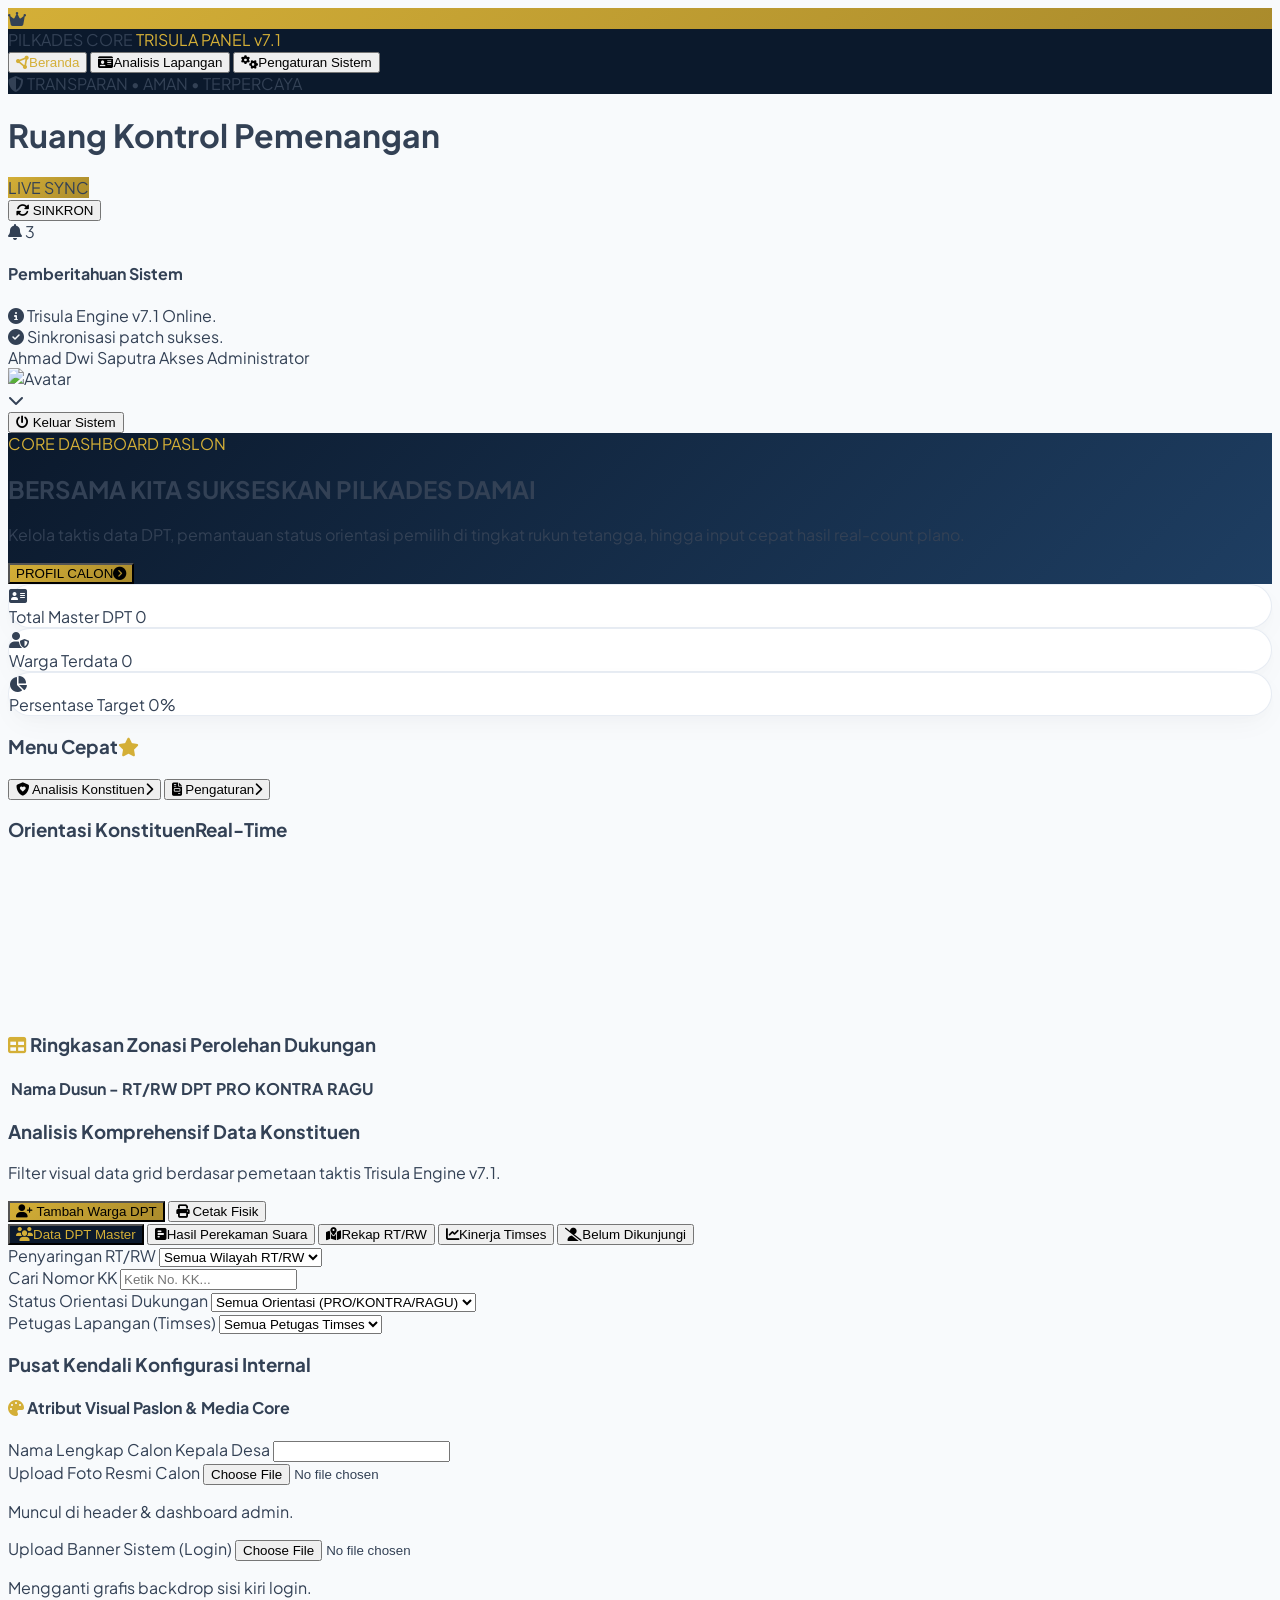
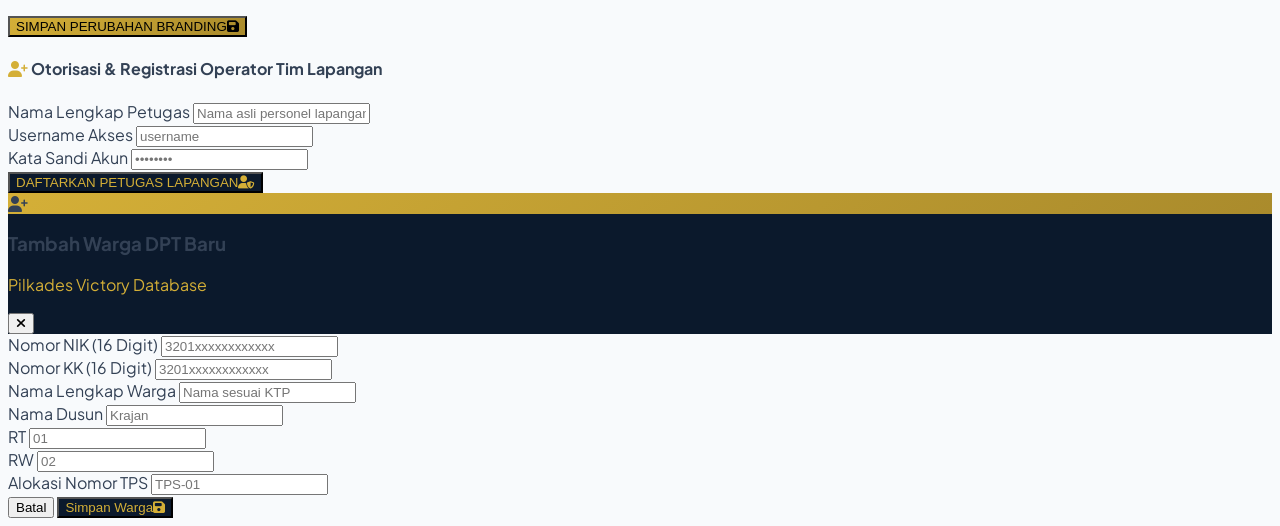
==== commit be1380f8: "Update dashboard-admin.html" ====
--- a/dashboard-admin.html
+++ b/dashboard-admin.html
@@ -56,7 +56,7 @@
     <!-- RIGHT SIDE LAYOUT WORKSPACE -->
     <main class="flex-1 flex flex-col bg-[#F8FAFC] overflow-y-auto print-container relative z-10">
       
-      <!-- MASTER HEADER -->
+      <!-- MASTER HEADER (REVISI 2: PENGUATAN ID UNTUK KENDALI DROPDOWN & LOGOUT) -->
       <header class="w-full bg-white border-b border-slate-200/80 px-6 sm:px-8 py-4 flex items-center justify-between no-print sticky top-0 z-30 shadow-sm">
         <div class="flex items-center gap-3">
           <h1 class="text-base font-black text-navy-dark tracking-tight hidden sm:block">Ruang Kontrol Pemenangan</h1>
@@ -191,6 +191,10 @@
               <p class="text-[11px] text-slate-400 font-semibold mt-0.5">Filter visual data grid berdasar pemetaan taktis Trisula Engine v7.1.</p>
             </div>
             <div class="flex items-center gap-2">
+              <!-- REVISI 3: TOMBOL INPUT DPT BARU LANGSUNG DI HALAMAN DPT -->
+              <button id="btn-open-dpt-modal" onclick="document.getElementById('modal-add-dpt').classList.remove('hidden')" class="px-4 py-2 bg-gradient-gold text-navy-dark text-xs font-black rounded-xl shadow-md transition flex items-center gap-1.5">
+                <i class="fa-solid fa-user-plus"></i> Tambah Warga DPT
+              </button>
               <button onclick="appEngine.utils.printTable()" class="px-4 py-2 bg-slate-100 hover:bg-slate-200 text-slate-700 text-xs font-bold rounded-xl border border-slate-200 transition flex items-center gap-1.5">
                 <i class="fa-solid fa-print"></i> Cetak Fisik
               </button>
@@ -218,7 +222,7 @@
 
           <!-- DYNAMIC FILTER MATRIX ROW -->
           <div id="filter-matrix-row" class="bg-white p-4 rounded-2xl border border-slate-200 shadow-sm grid grid-cols-1 sm:grid-cols-3 gap-4 no-print">
-            <!-- Filter Baris RT/RW (Aktif di Data DPT & Hasil Perekaman) -->
+            <!-- Filter Baris RT/RW -->
             <div id="filter-box-rtrw">
               <label class="block text-[9px] font-extrabold uppercase tracking-widest text-slate-400 mb-1">Penyaringan RT/RW</label>
               <select id="filter-select-rtrw" onchange="appEngine.admin.renderAnalyticsTable()" class="w-full px-3 py-2 bg-slate-50 border border-slate-200 rounded-xl text-xs font-bold text-slate-700 focus:outline-none focus:ring-2 focus:ring-blue-950">
@@ -226,13 +230,13 @@
               </select>
             </div>
             
-            <!-- Filter Baris KK / Nomor Kartu Keluarga (Aktif di Data DPT) -->
+            <!-- Filter Baris KK / Nomor Kartu Keluarga -->
             <div id="filter-box-kk">
               <label class="block text-[9px] font-extrabold uppercase tracking-widest text-slate-400 mb-1">Cari Nomor KK</label>
               <input type="text" id="filter-input-kk" oninput="appEngine.admin.renderAnalyticsTable()" placeholder="Ketik No. KK..." class="w-full px-3 py-2 bg-slate-50 border border-slate-200 rounded-xl text-xs font-bold text-slate-700 focus:outline-none focus:ring-2 focus:ring-blue-950">
             </div>
 
-            <!-- Filter Baris Klasifikasi Suara (Aktif di Hasil Perekaman) -->
+            <!-- Filter Baris Klasifikasi Suara -->
             <div id="filter-box-vote" class="hidden">
               <label class="block text-[9px] font-extrabold uppercase tracking-widest text-slate-400 mb-1">Status Orientasi Dukungan</label>
               <select id="filter-select-vote" onchange="appEngine.admin.renderAnalyticsTable()" class="w-full px-3 py-2 bg-slate-50 border border-slate-200 rounded-xl text-xs font-bold text-slate-700 focus:outline-none focus:ring-2 focus:ring-blue-950">
@@ -243,7 +247,7 @@
               </select>
             </div>
 
-            <!-- Filter Baris Nama Timses (Aktif di Hasil Perekaman) -->
+            <!-- Filter Baris Nama Timses -->
             <div id="filter-box-timses" class="hidden">
               <label class="block text-[9px] font-extrabold uppercase tracking-widest text-slate-400 mb-1">Petugas Lapangan (Timses)</label>
               <select id="filter-select-timses" onchange="appEngine.admin.renderAnalyticsTable()" class="w-full px-3 py-2 bg-slate-50 border border-slate-200 rounded-xl text-xs font-bold text-slate-700 focus:outline-none focus:ring-2 focus:ring-blue-950">
@@ -270,7 +274,7 @@
           </div>
 
           <div class="grid grid-cols-1 lg:grid-cols-2 gap-6">
-            <!-- FORMAT PERBAIKAN 3: MANAJEMEN ATRIBUT BRANDING LUXURY & UPLOAD INTERFACE -->
+            <!-- Atribut Visual Paslon & Media Core -->
             <div class="bg-white p-6 rounded-3xl border border-slate-200/80 shadow-sm space-y-5">
               <h4 class="text-xs font-black text-navy-dark uppercase tracking-wider flex items-center gap-2"><i class="fa-solid fa-palette text-gold"></i> Atribut Visual Paslon & Media Core</h4>
               <form id="setting-form" onsubmit="appEngine.admin.saveSettings(event)" class="space-y-4">
@@ -299,7 +303,7 @@
               </form>
             </div>
 
-            <!-- REGISTRASI & MANAGEMENT AKUN TIMSES YANG BISA AKSES APLIKASI -->
+            <!-- REGISTRASI & MANAGEMENT AKUN TIMSES -->
             <div class="bg-white p-6 rounded-3xl border border-slate-200/80 shadow-sm space-y-5">
               <h4 class="text-xs font-black text-navy-dark uppercase tracking-wider flex items-center gap-2"><i class="fa-solid fa-user-plus text-gold"></i> Otorisasi & Registrasi Operator Tim Lapangan</h4>
               <form id="form-register-timses" onsubmit="appEngine.admin.submitRegister(event)" class="space-y-4">
@@ -329,5 +333,73 @@
       </div>
     </main>
   </div>
+
+  <!-- REVISI 3: CONTAINER MODAL FORM POPUP INPUT DATA DPT WARGA BARU -->
+  <div id="modal-add-dpt" class="hidden fixed inset-0 z-50 overflow-y-auto bg-slate-950/60 backdrop-blur-sm flex items-center justify-center p-4">
+    <div class="bg-white rounded-[2rem] border border-slate-200 shadow-2xl w-full max-w-lg overflow-hidden transform transition-all">
+      <div class="bg-navy-dark p-6 text-white flex items-center justify-between border-b border-slate-800">
+        <div class="flex items-center gap-3">
+          <div class="w-9 h-9 rounded-xl bg-gradient-gold flex items-center justify-center text-navy-dark text-sm font-black">
+            <i class="fa-solid fa-user-plus"></i>
+          </div>
+          <div>
+            <h3 class="text-xs font-black uppercase tracking-wider text-white">Tambah Warga DPT Baru</h3>
+            <p class="text-[9px] text-gold font-bold uppercase tracking-widest">Pilkades Victory Database</p>
+          </div>
+        </div>
+        <button onclick="document.getElementById('modal-add-dpt').classList.add('hidden')" class="w-8 h-8 rounded-xl bg-slate-800 text-slate-400 hover:text-white flex items-center justify-center transition">
+          <i class="fa-solid fa-xmark text-sm"></i>
+        </button>
+      </div>
+
+      <form id="form-add-dpt" onsubmit="appEngine.admin.submitNewDPT(event)" class="p-6 space-y-4">
+        <div id="modal-dpt-alert" class="hidden p-3 rounded-xl text-xs font-bold"></div>
+        
+        <div class="grid grid-cols-1 sm:grid-cols-2 gap-4">
+          <div>
+            <label class="block text-[10px] font-extrabold uppercase tracking-widest text-slate-500 mb-1.5">Nomor NIK (16 Digit)</label>
+            <input type="text" id="dpt-nik" required maxlength="16" class="w-full px-4 py-2.5 bg-slate-50 border border-slate-200 rounded-xl focus:outline-none focus:ring-2 focus:ring-blue-950 text-xs font-bold text-slate-700" placeholder="3201xxxxxxxxxxxx">
+          </div>
+          <div>
+            <label class="block text-[10px] font-extrabold uppercase tracking-widest text-slate-500 mb-1.5">Nomor KK (16 Digit)</label>
+            <input type="text" id="dpt-kk" required maxlength="16" class="w-full px-4 py-2.5 bg-slate-50 border border-slate-200 rounded-xl focus:outline-none focus:ring-2 focus:ring-blue-950 text-xs font-bold text-slate-700" placeholder="3201xxxxxxxxxxxx">
+          </div>
+        </div>
+
+        <div>
+          <label class="block text-[10px] font-extrabold uppercase tracking-widest text-slate-500 mb-1.5">Nama Lengkap Warga</label>
+          <input type="text" id="dpt-nama" required class="w-full px-4 py-2.5 bg-slate-50 border border-slate-200 rounded-xl focus:outline-none focus:ring-2 focus:ring-blue-950 text-xs font-bold text-slate-700" placeholder="Nama sesuai KTP">
+        </div>
+
+        <div class="grid grid-cols-3 gap-3">
+          <div>
+            <label class="block text-[10px] font-extrabold uppercase tracking-widest text-slate-500 mb-1.5">Nama Dusun</label>
+            <input type="text" id="dpt-dusun" required class="w-full px-3 py-2.5 bg-slate-50 border border-slate-200 rounded-xl focus:outline-none focus:ring-2 focus:ring-blue-950 text-xs font-bold text-slate-700" placeholder="Krajan">
+          </div>
+          <div>
+            <label class="block text-[10px] font-extrabold uppercase tracking-widest text-slate-500 mb-1.5">RT</label>
+            <input type="text" id="dpt-rt" required placeholder="01" class="w-full px-3 py-2.5 bg-slate-50 border border-slate-200 rounded-xl focus:outline-none focus:ring-2 focus:ring-blue-950 text-xs font-bold text-slate-700">
+          </div>
+          <div>
+            <label class="block text-[10px] font-extrabold uppercase tracking-widest text-slate-500 mb-1.5">RW</label>
+            <input type="text" id="dpt-rw" required placeholder="02" class="w-full px-3 py-2.5 bg-slate-50 border border-slate-200 rounded-xl focus:outline-none focus:ring-2 focus:ring-blue-950 text-xs font-bold text-slate-700">
+          </div>
+        </div>
+
+        <div>
+          <label class="block text-[10px] font-extrabold uppercase tracking-widest text-slate-500 mb-1.5">Alokasi Nomor TPS</label>
+          <input type="text" id="dpt-tps" required placeholder="TPS-01" class="w-full px-4 py-2.5 bg-slate-50 border border-slate-200 rounded-xl focus:outline-none focus:ring-2 focus:ring-blue-950 text-xs font-bold text-slate-700">
+        </div>
+
+        <div class="pt-2 flex items-center justify-end gap-3 border-t border-slate-100">
+          <button type="button" onclick="document.getElementById('modal-add-dpt').classList.add('hidden')" class="px-4 py-2.5 bg-slate-100 hover:bg-slate-200 text-slate-600 text-xs font-bold rounded-xl transition">Batal</button>
+          <button type="submit" id="btn-save-dpt" class="px-5 py-2.5 bg-navy-dark hover:bg-navy-light text-gold text-xs font-extrabold rounded-xl shadow-md transition flex items-center gap-1.5">
+            <span>Simpan Warga</span><i class="fa-solid fa-floppy-disk"></i>
+          </button>
+        </div>
+      </form>
+    </div>
+  </div>
+
 </body>
 </html>
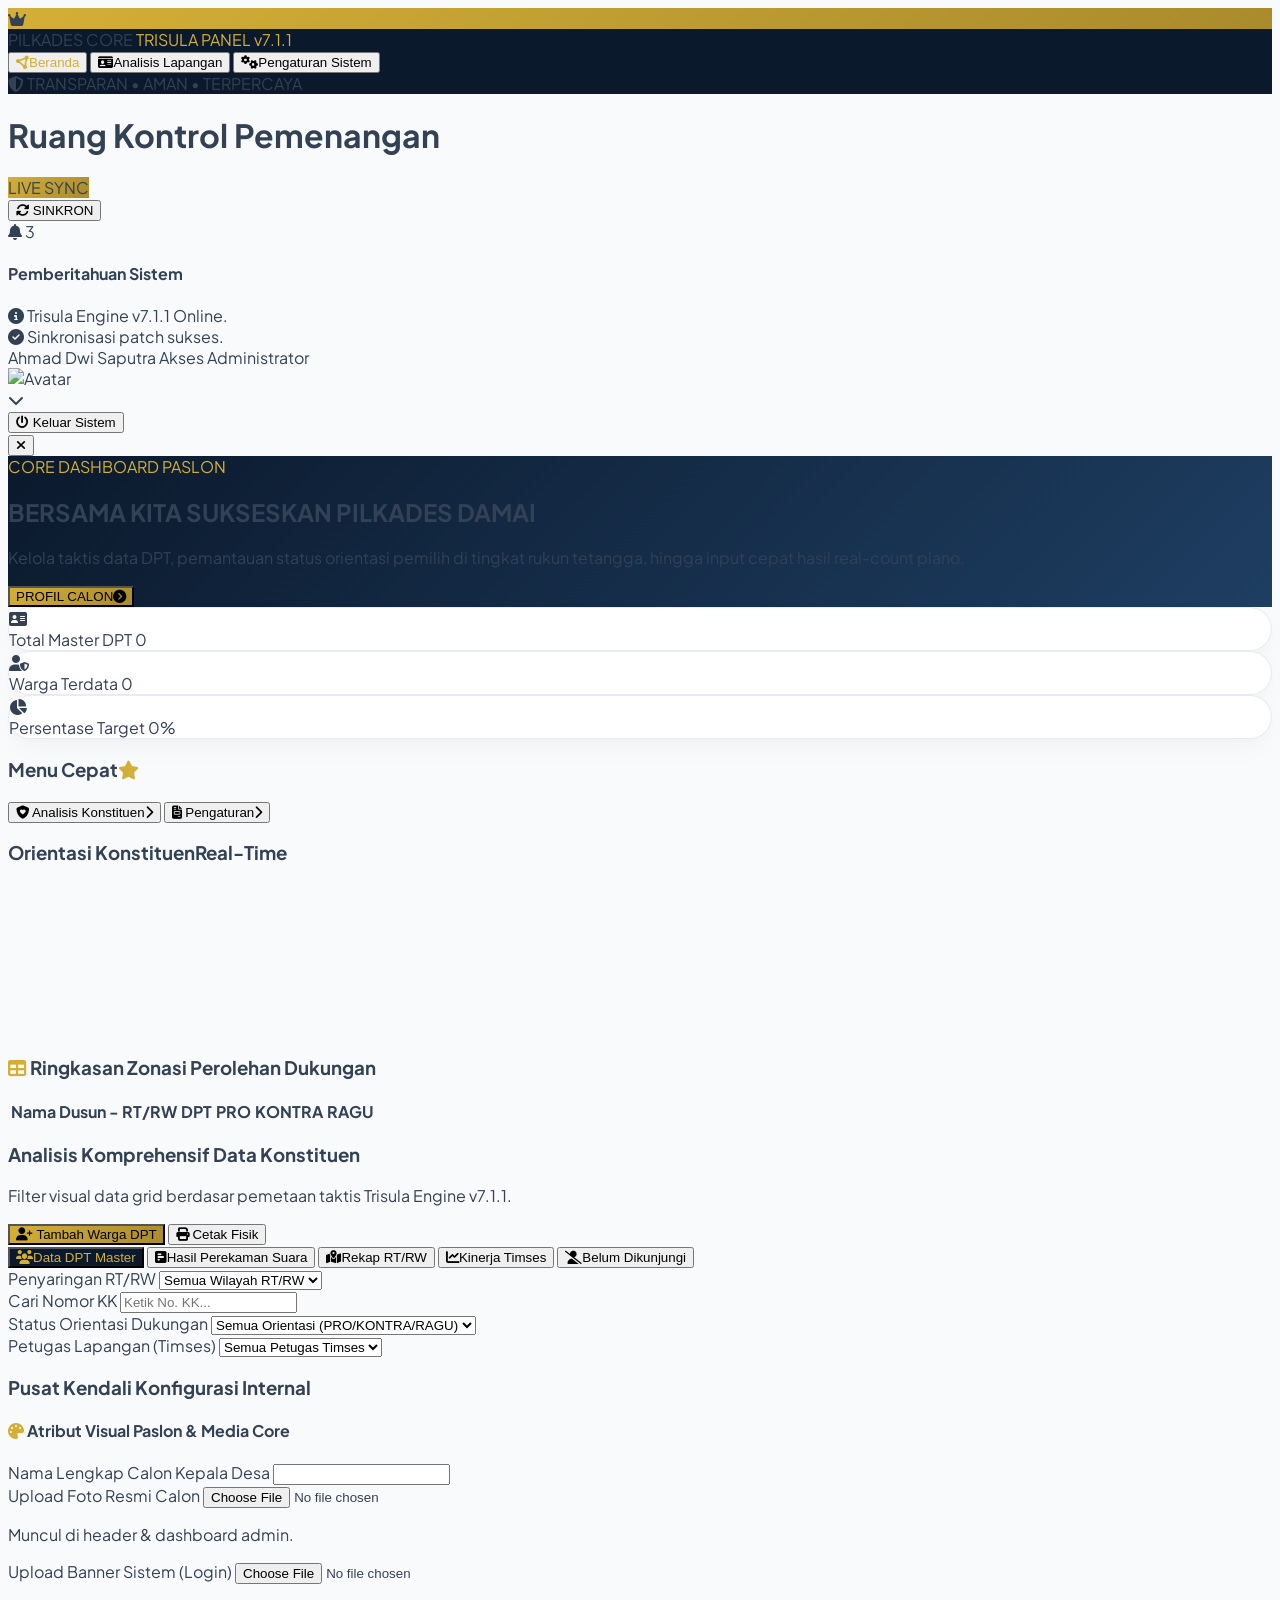
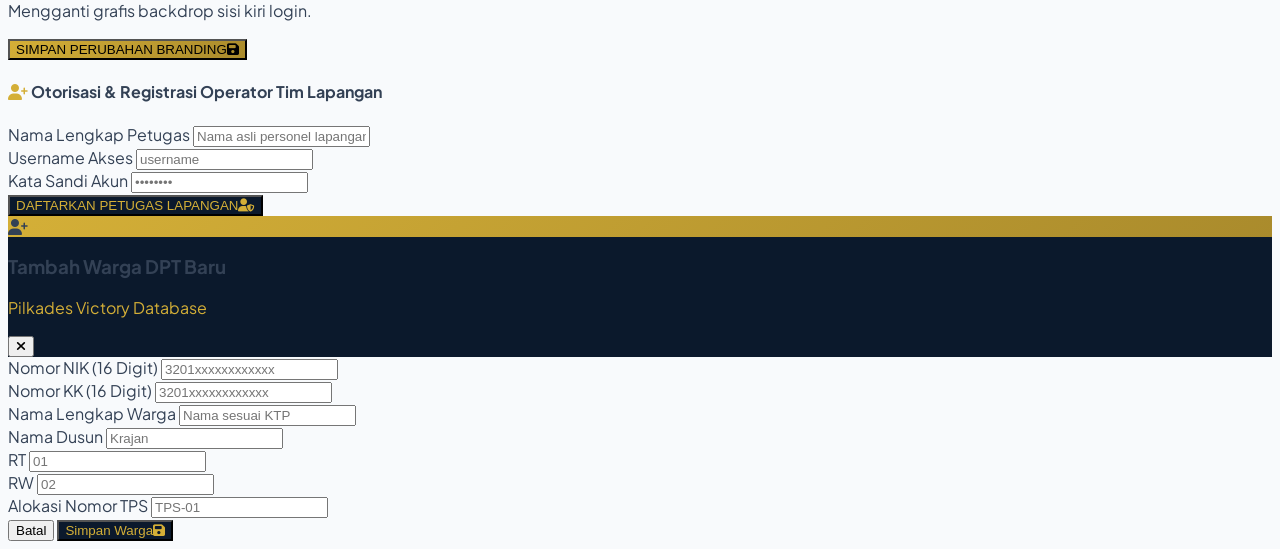
==== commit d1bc74bc: "Update dashboard-admin.html" ====
--- a/dashboard-admin.html
+++ b/dashboard-admin.html
@@ -3,7 +3,7 @@
 <head>
   <meta charset="UTF-8">
   <meta name="viewport" content="width=device-width, initial-scale=1.0, maximum-scale=1.0, user-scalable=no">
-  <title>Control Room - Pilkades Victory System v7.1</title>
+  <title>Control Room - Pilkades Victory System v7.1.1</title>
   
   <!-- Tailwind CSS Core Engine -->
   <script src="https://cdn.tailwindcss.com"></script>
@@ -29,7 +29,7 @@
           </div>
           <div>
             <span class="font-black text-white tracking-wide text-sm block">PILKADES CORE</span>
-            <span class="text-[9px] text-gold font-bold tracking-widest uppercase">TRISULA PANEL v7.1</span>
+            <span class="text-[9px] text-gold font-bold tracking-widest uppercase">TRISULA PANEL v7.1.1</span>
           </div>
         </div>
       </div>
@@ -53,29 +53,29 @@
       </div>
     </aside>
 
-    <!-- RIGHT SIDE LAYOUT WORKSPACE -->
+    <!-- Right Side Layout Workspace -->
     <main class="flex-1 flex flex-col bg-[#F8FAFC] overflow-y-auto print-container relative z-10">
       
-      <!-- MASTER HEADER (REVISI 2: PENGUATAN ID UNTUK KENDALI DROPDOWN & LOGOUT) -->
-      <header class="w-full bg-white border-b border-slate-200/80 px-6 sm:px-8 py-4 flex items-center justify-between no-print sticky top-0 z-30 shadow-sm">
+      <!-- MASTER HEADER -->
+      <header class="w-full bg-white border-b border-slate-200/80 px-6 sm:px-10 py-5 flex items-center justify-between no-print sticky top-0 z-30 shadow-sm">
         <div class="flex items-center gap-3">
-          <h1 class="text-base font-black text-navy-dark tracking-tight hidden sm:block">Ruang Kontrol Pemenangan</h1>
-          <span id="system-mode-badge" class="px-2.5 py-1 bg-gradient-gold text-navy-dark text-[9px] font-black uppercase rounded-md tracking-wider shadow-sm border border-gold/20">LIVE SYNC</span>
+          <h1 class="text-lg font-black text-navy-dark tracking-tight hidden sm:block">Ruang Kontrol Pemenangan</h1>
+          <span id="system-mode-badge" class="px-3 py-1.5 bg-gradient-gold text-navy-dark text-[10px] font-black uppercase rounded-md tracking-wider shadow-sm border border-gold/20">LIVE SYNC</span>
         </div>
         
         <div class="flex items-center gap-4">
-          <button id="btn-admin-sync" class="px-3 py-1.5 bg-emerald-50 text-emerald-700 hover:bg-emerald-100 text-[10px] font-extrabold rounded-xl border border-emerald-200 flex items-center gap-1.5 transition">
+          <button id="btn-admin-sync" class="px-4 py-2 bg-emerald-50 text-emerald-700 hover:bg-emerald-100 text-xs font-extrabold rounded-xl border border-emerald-200 flex items-center gap-1.5 transition">
             <i id="icon-admin-sync" class="fa-solid fa-rotate text-xs"></i> SINKRON
           </button>
           
-          <div id="btn-admin-notification" class="relative w-9 h-9 rounded-xl bg-slate-50 text-slate-500 border border-slate-200 flex items-center justify-center cursor-pointer hover:bg-slate-100 transition shadow-sm">
-            <i class="fa-solid fa-bell text-sm"></i>
+          <div id="btn-admin-notification" class="relative w-10 h-10 rounded-xl bg-slate-50 text-slate-500 border border-slate-200 flex items-center justify-center cursor-pointer hover:bg-slate-100 transition shadow-sm">
+            <i class="fa-solid fa-bell text-base"></i>
             <span class="absolute -top-1 -right-1 w-4 h-4 rounded-full bg-red-500 text-[9px] font-black text-white flex items-center justify-center shadow-sm border border-white">3</span>
             
-            <div id="box-admin-notification" class="hidden absolute right-0 top-11 w-64 bg-white border border-slate-200 rounded-xl shadow-xl p-3 text-left z-50 space-y-2">
+            <div id="box-admin-notification" class="hidden absolute right-0 top-12 w-72 bg-white border border-slate-200 rounded-xl shadow-xl p-4 text-left z-50 space-y-2">
               <h4 class="text-[10px] font-black uppercase tracking-wider text-slate-400 border-b pb-1.5">Pemberitahuan Sistem</h4>
               <div class="space-y-2 text-[11px] font-medium text-slate-600">
-                <div class="p-1.5 bg-blue-50/50 rounded-lg border border-blue-100"><i class="fa-solid fa-circle-info text-blue-600 mr-1"></i> Trisula Engine v7.1 Online.</div>
+                <div class="p-1.5 bg-blue-50/50 rounded-lg border border-blue-100"><i class="fa-solid fa-circle-info text-blue-600 mr-1"></i> Trisula Engine v7.1.1 Online.</div>
                 <div class="p-1.5 bg-emerald-50/50 rounded-lg border border-emerald-100"><i class="fa-solid fa-circle-check text-emerald-600 mr-1"></i> Sinkronisasi patch sukses.</div>
               </div>
             </div>
@@ -83,18 +83,19 @@
           
           <div class="h-6 w-[1px] bg-slate-200"></div>
           
-          <div id="btn-admin-profile-trigger" class="flex items-center gap-3 group cursor-pointer relative">
+          <div id="btn-admin-profile-trigger" class="flex items-center gap-3 group cursor-pointer relative py-1 px-2 rounded-xl hover:bg-slate-55 transition">
             <div class="text-right hidden sm:block">
-              <span class="text-xs font-black text-slate-800 block truncate max-w-[130px]" id="admin-profile-name">Ahmad Dwi Saputra</span>
+              <span class="text-sm font-black text-slate-800 block truncate max-w-[150px]" id="admin-profile-name">Ahmad Dwi Saputra</span>
               <span class="text-[10px] text-slate-400 font-bold block tracking-wide uppercase">Akses Administrator</span>
             </div>
             <div class="w-10 h-10 rounded-xl border border-gold p-0.5 shadow-sm bg-white overflow-hidden shrink-0">
               <img id="admin-profile-img" src="https://images.unsplash.com/photo-1534528741775-53994a69daeb?q=80&w=150" alt="Avatar" class="w-full h-full object-cover rounded-xl">
             </div>
-            <i class="fa-solid fa-chevron-down text-[10px] text-slate-400 group-hover:text-slate-600 transition"></i>
+            <!-- REVISI 2: Perbaikan Event loss pada drop-down arrow -->
+            <i id="dropdown-arrow-icon" class="fa-solid fa-chevron-down text-xs text-slate-400 group-hover:text-slate-600 transition"></i>
             
-            <div id="box-admin-dropdown" class="hidden absolute right-0 top-12 w-48 bg-white border border-slate-100 rounded-xl shadow-xl p-2 text-left z-50">
-              <button id="btn-admin-logout" class="w-full text-left px-3 py-2.5 text-xs font-bold text-red-600 hover:bg-red-50 rounded-lg transition flex items-center gap-2">
+            <div id="box-admin-dropdown" class="hidden absolute right-0 top-14 w-52 bg-white border border-slate-100 rounded-xl shadow-xl p-2 text-left z-50">
+              <button id="btn-admin-logout" class="w-full text-left px-4 py-3 text-xs font-black text-red-600 hover:bg-red-50 rounded-lg transition flex items-center gap-2">
                 <i class="fa-solid fa-power-off text-xs"></i> Keluar Sistem
               </button>
             </div>
@@ -102,81 +103,87 @@
         </div>
       </header>
 
-      <!-- CONTENT WORKSPACE -->
-      <div class="p-6 sm:p-8 flex-1 space-y-6 max-w-7xl w-full mx-auto">
+      <!-- DIAGNOSTIC BAR FOR CLOUD INTEGRATION ERRORS -->
+      <div id="admin-diagnostics-alert" class="hidden mx-6 sm:mx-12 mt-4 p-4 rounded-2xl text-xs font-bold bg-red-500/10 text-red-400 border border-red-500/30 shadow-sm flex items-center justify-between">
+        <span id="admin-diagnostics-text"></span>
+        <button onclick="this.parentElement.classList.add('hidden')" class="text-slate-400 hover:text-red-500 transition"><i class="fa-solid fa-xmark"></i></button>
+      </div>
+
+      <!-- CONTENT WORKSPACE (REVISI 3: FLUID WIDESCREEN & EXPANDED TEXT FOR WIDE MONITORS) -->
+      <div class="p-6 sm:p-10 flex-1 space-y-8 w-full px-6 sm:px-12 lg:px-16 mx-auto">
         
         <!-- SECTION 1: OVERVIEW -->
-        <section id="tab-admin-overview" class="tab-content space-y-6">
-          <div class="w-full bg-gradient-premium rounded-[2rem] p-6 sm:p-8 text-white relative overflow-hidden shadow-md flex flex-col md:flex-row md:items-center justify-between gap-6 border border-slate-800">
+        <section id="tab-admin-overview" class="tab-content space-y-8">
+          <div class="w-full bg-gradient-premium rounded-[2rem] p-8 sm:p-10 text-white relative overflow-hidden shadow-md flex flex-col md:flex-row md:items-center justify-between gap-8 border border-slate-800">
             <div class="absolute inset-0 bg-cover bg-center opacity-10 mix-blend-overlay scale-105" style="background-image: url('https://images.unsplash.com/photo-1486406146926-c627a92ad1ab?q=80&w=1200');"></div>
-            <div class="relative z-10 space-y-2 max-w-xl">
-              <span class="text-gold font-extrabold text-xs uppercase tracking-widest block">CORE DASHBOARD PASLON</span>
-              <h2 class="text-3xl font-black tracking-tight leading-snug" id="hero-candidate-banner">BERSAMA KITA SUKSESKAN PILKADES DAMAI</h2>
-              <p class="text-xs text-slate-300 font-normal tracking-wider pt-1">Kelola taktis data DPT, pemantauan status orientasi pemilih di tingkat rukun tetangga, hingga input cepat hasil real-count plano.</p>
+            <div class="relative z-10 space-y-3 max-w-2xl">
+              <span class="text-gold font-extrabold text-sm uppercase tracking-widest block">CORE DASHBOARD PASLON</span>
+              <h2 class="text-4xl font-black tracking-tight leading-snug" id="hero-candidate-banner">BERSAMA KITA SUKSESKAN PILKADES DAMAI</h2>
+              <p class="text-sm text-slate-300 font-normal tracking-wider pt-1 leading-relaxed">Kelola taktis data DPT, pemantauan status orientasi pemilih di tingkat rukun tetangga, hingga input cepat hasil real-count plano.</p>
             </div>
             <div class="relative z-10 shrink-0">
-              <button onclick="appEngine.router.switchTab('admin-settings')" class="px-5 py-3.5 bg-gradient-gold hover:opacity-95 text-navy-dark font-black text-xs tracking-widest rounded-xl shadow-lg transition flex items-center gap-2">
+              <button onclick="appEngine.router.switchTab('admin-settings')" class="px-6 py-4 bg-gradient-gold hover:opacity-95 text-navy-dark font-black text-xs tracking-widest rounded-xl shadow-lg transition flex items-center gap-2">
                 <span>PROFIL CALON</span><i class="fa-solid fa-circle-chevron-right text-xs"></i>
               </button>
             </div>
           </div>
 
-          <div class="grid grid-cols-1 xl:grid-cols-4 gap-6">
-            <div class="xl:col-span-3 grid grid-cols-1 sm:grid-cols-3 gap-5">
-              <div class="card-premium p-6 flex items-center gap-4 relative overflow-hidden">
-                <div class="w-14 h-14 rounded-2xl bg-blue-50 text-blue-900 text-xl flex items-center justify-center font-bold shadow-inner"><i class="fa-solid fa-address-card"></i></div>
+          <div class="grid grid-cols-1 xl:grid-cols-4 gap-8">
+            <div class="xl:col-span-3 grid grid-cols-1 sm:grid-cols-3 gap-6">
+              <div class="card-premium p-8 flex items-center gap-5 relative overflow-hidden">
+                <div class="w-16 h-14 rounded-2xl bg-blue-50 text-blue-900 text-2xl flex items-center justify-center font-bold shadow-inner"><i class="fa-solid fa-address-card"></i></div>
                 <div>
-                  <span class="text-[10px] text-slate-400 font-extrabold block uppercase tracking-wider">Total Master DPT</span>
-                  <span class="text-3xl font-black text-slate-800 tracking-tight" id="stat-total-dpt">0</span>
-                </div>
-              </div>
-              <div class="card-premium p-6 flex items-center gap-4 relative overflow-hidden">
-                <div class="w-14 h-14 rounded-2xl bg-emerald-50 text-emerald-600 text-xl flex items-center justify-center font-bold shadow-inner"><i class="fa-solid fa-user-shield"></i></div>
+                  <span class="text-xs text-slate-400 font-extrabold block uppercase tracking-wider">Total Master DPT</span>
+                  <span class="text-4xl font-black text-slate-800 tracking-tight" id="stat-total-dpt">0</span>
+                </div>
+              </div>
+              <div class="card-premium p-8 flex items-center gap-5 relative overflow-hidden">
+                <div class="w-16 h-14 rounded-2xl bg-emerald-50 text-emerald-600 text-2xl flex items-center justify-center font-bold shadow-inner"><i class="fa-solid fa-user-shield"></i></div>
                 <div>
-                  <span class="text-[10px] text-slate-400 font-extrabold block uppercase tracking-wider">Warga Terdata</span>
-                  <span class="text-3xl font-black text-slate-800 tracking-tight" id="stat-total-voters">0</span>
-                </div>
-              </div>
-              <div class="card-premium p-6 flex items-center gap-4 relative overflow-hidden">
-                <div class="w-14 h-14 rounded-2xl bg-amber-50 text-amber-600 text-xl flex items-center justify-center font-bold shadow-inner"><i class="fa-solid fa-chart-pie"></i></div>
+                  <span class="text-xs text-slate-400 font-extrabold block uppercase tracking-wider">Warga Terdata</span>
+                  <span class="text-4xl font-black text-slate-800 tracking-tight" id="stat-total-voters">0</span>
+                </div>
+              </div>
+              <div class="card-premium p-8 flex items-center gap-5 relative overflow-hidden">
+                <div class="w-16 h-14 rounded-2xl bg-amber-50 text-amber-600 text-2xl flex items-center justify-center font-bold shadow-inner"><i class="fa-solid fa-chart-pie"></i></div>
                 <div>
-                  <span class="text-[10px] text-slate-400 font-extrabold block uppercase tracking-wider">Persentase Target</span>
-                  <span class="text-3xl font-black text-slate-800 tracking-tight" id="stat-realcount-progress">0%</span>
-                </div>
-              </div>
-            </div>
-
-            <div class="bg-white rounded-3xl border border-slate-200/80 p-5 shadow-sm flex flex-col justify-between">
+                  <span class="text-xs text-slate-400 font-extrabold block uppercase tracking-wider">Persentase Target</span>
+                  <span class="text-4xl font-black text-slate-800 tracking-tight" id="stat-realcount-progress">0%</span>
+                </div>
+              </div>
+            </div>
+
+            <div class="bg-white rounded-3xl border border-slate-200/80 p-6 shadow-sm flex flex-col justify-between">
               <h3 class="text-xs font-black text-navy-dark uppercase tracking-widest mb-3 flex items-center justify-between border-b border-slate-100 pb-2"><span>Menu Cepat</span><i class="fa-solid fa-star text-gold text-xs"></i></h3>
-              <div class="space-y-1.5 flex-1">
-                <button onclick="appEngine.router.switchTab('admin-voters')" class="w-full p-2.5 text-xs font-bold text-left text-slate-600 hover:bg-slate-50 hover:text-navy-dark rounded-xl flex items-center justify-between transition"><span><i class="fa-solid fa-shield-heart text-blue-800 mr-2"></i> Analisis Konstituen</span><i class="fa-solid fa-chevron-right text-[9px] text-slate-300"></i></button>
-                <button onclick="appEngine.router.switchTab('admin-settings')" class="w-full p-2.5 text-xs font-bold text-left text-slate-600 hover:bg-slate-50 hover:text-navy-dark rounded-xl flex items-center justify-between transition"><span><i class="fa-solid fa-file-invoice text-amber-600 mr-2"></i> Pengaturan</span><i class="fa-solid fa-chevron-right text-[9px] text-slate-300"></i></button>
-              </div>
-            </div>
-          </div>
-
-          <div class="grid grid-cols-1 lg:grid-cols-12 gap-6">
-            <div class="bg-white p-6 rounded-[2rem] border border-slate-200/80 shadow-sm lg:col-span-5 flex flex-col">
-              <h3 class="text-xs font-black text-navy-dark uppercase tracking-widest mb-4 border-b border-slate-100 pb-3 flex items-center justify-between"><span>Orientasi Konstituen</span><span class="px-2 py-0.5 bg-blue-50 text-blue-700 rounded text-[9px]">Real-Time</span></h3>
-              <div class="relative flex-1 min-h-[260px] flex items-center justify-center">
+              <div class="space-y-2 flex-1">
+                <button onclick="appEngine.router.switchTab('admin-voters')" class="w-full p-3 text-xs font-extrabold text-left text-slate-600 hover:bg-slate-50 hover:text-navy-dark rounded-xl flex items-center justify-between transition"><span><i class="fa-solid fa-shield-heart text-blue-800 mr-2"></i> Analisis Konstituen</span><i class="fa-solid fa-chevron-right text-[9px] text-slate-300"></i></button>
+                <button onclick="appEngine.router.switchTab('admin-settings')" class="w-full p-3 text-xs font-extrabold text-left text-slate-600 hover:bg-slate-50 hover:text-navy-dark rounded-xl flex items-center justify-between transition"><span><i class="fa-solid fa-file-invoice text-amber-600 mr-2"></i> Pengaturan</span><i class="fa-solid fa-chevron-right text-[9px] text-slate-300"></i></button>
+              </div>
+            </div>
+          </div>
+
+          <div class="grid grid-cols-1 lg:grid-cols-12 gap-8">
+            <div class="bg-white p-8 rounded-[2rem] border border-slate-200/80 shadow-sm lg:col-span-5 flex flex-col">
+              <h3 class="text-sm font-black text-navy-dark uppercase tracking-widest mb-4 border-b border-slate-100 pb-4 flex items-center justify-between"><span>Orientasi Konstituen</span><span class="px-3 py-1 bg-blue-50 text-blue-700 rounded text-[10px] font-bold">Real-Time</span></h3>
+              <div class="relative flex-1 min-h-[300px] flex items-center justify-center">
                 <canvas id="chart-real-count-admin"></canvas>
               </div>
             </div>
             
-            <div class="bg-white p-6 rounded-[2rem] border border-slate-200/80 shadow-sm lg:col-span-7 overflow-hidden flex flex-col">
-              <h3 class="text-xs font-black text-navy-dark uppercase tracking-widest mb-4 border-b border-slate-100 pb-3 flex items-center gap-2"><i class="fa-solid fa-table text-gold"></i> Ringkasan Zonasi Perolehan Dukungan</h3>
-              <div class="overflow-x-auto flex-1 max-h-[280px]">
+            <div class="bg-white p-8 rounded-[2rem] border border-slate-200/80 shadow-sm lg:col-span-7 overflow-hidden flex flex-col">
+              <h3 class="text-sm font-black text-navy-dark uppercase tracking-widest mb-4 border-b border-slate-100 pb-4 flex items-center gap-2"><i class="fa-solid fa-table text-gold text-base"></i> Ringkasan Zonasi Perolehan Dukungan</h3>
+              <div class="overflow-x-auto flex-1 max-h-[320px]">
                 <table class="w-full text-left text-xs text-slate-600 border-collapse" id="table-rekap-tps">
                   <thead>
-                    <tr class="bg-slate-50 text-slate-700 font-bold border-b border-slate-200 sticky top-0 z-10">
-                      <th class="p-3">Nama Dusun - RT/RW</th>
-                      <th class="p-3 text-center">DPT</th>
-                      <th class="p-3 text-center text-emerald-600">PRO</th>
-                      <th class="p-3 text-center text-red-500">KONTRA</th>
-                      <th class="p-3 text-center text-amber-600">RAGU</th>
+                    <tr class="bg-slate-50 text-slate-700 font-extrabold border-b border-slate-200 sticky top-0 z-10 text-[11px] uppercase tracking-wider">
+                      <th class="p-4">Nama Dusun - RT/RW</th>
+                      <th class="p-4 text-center">DPT</th>
+                      <th class="p-4 text-center text-emerald-600">PRO</th>
+                      <th class="p-4 text-center text-red-500">KONTRA</th>
+                      <th class="p-4 text-center text-amber-600">RAGU</th>
                     </tr>
                   </thead>
-                  <tbody class="divide-y divide-slate-100 font-semibold text-slate-700"></tbody>
+                  <tbody class="divide-y divide-slate-100 font-bold text-slate-700 text-sm"></tbody>
                 </table>
               </div>
             </div>
@@ -184,62 +191,58 @@
         </section>
 
         <!-- SECTION 2: FIELD VOTERS DATA MANAGEMENT (ANALISIS LAPANGAN) -->
-        <section id="tab-admin-voters" class="tab-content hidden space-y-6">
-          <div class="flex flex-col sm:flex-row items-start sm:items-center justify-between gap-4 border-b border-slate-200 pb-4 no-print">
+        <section id="tab-admin-voters" class="tab-content hidden space-y-8">
+          <div class="flex flex-col sm:flex-row items-start sm:items-center justify-between gap-6 border-b border-slate-200 pb-5 no-print">
             <div>
-              <h3 class="text-xs font-black text-navy-dark uppercase tracking-widest">Analisis Komprehensif Data Konstituen</h3>
-              <p class="text-[11px] text-slate-400 font-semibold mt-0.5">Filter visual data grid berdasar pemetaan taktis Trisula Engine v7.1.</p>
-            </div>
-            <div class="flex items-center gap-2">
-              <!-- REVISI 3: TOMBOL INPUT DPT BARU LANGSUNG DI HALAMAN DPT -->
-              <button id="btn-open-dpt-modal" onclick="document.getElementById('modal-add-dpt').classList.remove('hidden')" class="px-4 py-2 bg-gradient-gold text-navy-dark text-xs font-black rounded-xl shadow-md transition flex items-center gap-1.5">
-                <i class="fa-solid fa-user-plus"></i> Tambah Warga DPT
+              <h3 class="text-lg font-black text-navy-dark uppercase tracking-widest">Analisis Komprehensif Data Konstituen</h3>
+              <p class="text-xs text-slate-400 font-bold mt-1">Filter visual data grid berdasar pemetaan taktis Trisula Engine v7.1.1.</p>
+            </div>
+            <div class="flex items-center gap-3">
+              <button id="btn-open-dpt-modal" onclick="document.getElementById('modal-add-dpt').classList.remove('hidden')" class="px-5 py-3 bg-gradient-gold text-navy-dark text-xs font-black rounded-xl shadow-md hover:opacity-95 transition flex items-center gap-2">
+                <i class="fa-solid fa-user-plus text-sm"></i> Tambah Warga DPT
               </button>
-              <button onclick="appEngine.utils.printTable()" class="px-4 py-2 bg-slate-100 hover:bg-slate-200 text-slate-700 text-xs font-bold rounded-xl border border-slate-200 transition flex items-center gap-1.5">
+              <button onclick="appEngine.utils.printTable()" class="px-5 py-3 bg-slate-100 hover:bg-slate-200 text-slate-700 text-xs font-black rounded-xl border border-slate-200 transition flex items-center gap-2">
                 <i class="fa-solid fa-print"></i> Cetak Fisik
               </button>
             </div>
           </div>
 
           <!-- SUB-NAVIGATION FILTER MODULES -->
-          <div class="flex flex-wrap gap-2 no-print bg-slate-100 p-1.5 rounded-2xl border border-slate-200">
-            <button id="subtab-btn-dpt" onclick="appEngine.admin.switchSubTab('subtab-dpt')" class="sub-tab-btn px-4 py-2 text-xs font-extrabold rounded-xl transition shadow-sm bg-navy-dark text-gold">
-              <i class="fa-solid fa-users mr-1.5"></i>Data DPT Master
+          <div class="flex flex-wrap gap-2.5 no-print bg-slate-100 p-2 rounded-2xl border border-slate-200">
+            <button id="subtab-btn-dpt" onclick="appEngine.admin.switchSubTab('subtab-dpt')" class="sub-tab-btn px-5 py-3 text-xs font-black rounded-xl transition shadow-sm bg-navy-dark text-gold">
+              <i class="fa-solid fa-users mr-2 text-sm"></i>Data DPT Master
             </button>
-            <button id="subtab-btn-voter-records" onclick="appEngine.admin.switchSubTab('subtab-voter-records')" class="sub-tab-btn px-4 py-2 text-xs font-bold rounded-xl border border-transparent text-slate-600 hover:text-navy-dark transition">
-              <i class="fa-solid fa-square-poll-horizontal mr-1.5"></i>Hasil Perekaman Suara
+            <button id="subtab-btn-voter-records" onclick="appEngine.admin.switchSubTab('subtab-voter-records')" class="sub-tab-btn px-5 py-3 text-xs font-black rounded-xl border border-transparent text-slate-600 hover:text-navy-dark transition">
+              <i class="fa-solid fa-square-poll-horizontal mr-2 text-sm"></i>Hasil Perekaman Suara
             </button>
-            <button id="subtab-btn-rt-rw" onclick="appEngine.admin.switchSubTab('subtab-rt-rw')" class="sub-tab-btn px-4 py-2 text-xs font-bold rounded-xl border border-transparent text-slate-600 hover:text-navy-dark transition">
-              <i class="fa-solid fa-map-location-dot mr-1.5"></i>Rekap RT/RW
+            <button id="subtab-btn-rt-rw" onclick="appEngine.admin.switchSubTab('subtab-rt-rw')" class="sub-tab-btn px-5 py-3 text-xs font-black rounded-xl border border-transparent text-slate-600 hover:text-navy-dark transition">
+              <i class="fa-solid fa-map-location-dot mr-2 text-sm"></i>Rekap RT/RW
             </button>
-            <button id="subtab-btn-performance" onclick="appEngine.admin.switchSubTab('subtab-performance')" class="sub-tab-btn px-4 py-2 text-xs font-bold rounded-xl border border-transparent text-slate-600 hover:text-navy-dark transition">
-              <i class="fa-solid fa-chart-line mr-1.5"></i>Kinerja Timses
+            <button id="subtab-btn-performance" onclick="appEngine.admin.switchSubTab('subtab-performance')" class="sub-tab-btn px-5 py-3 text-xs font-black rounded-xl border border-transparent text-slate-600 hover:text-navy-dark transition">
+              <i class="fa-solid fa-chart-line mr-2 text-sm"></i>Kinerja Timses
             </button>
-            <button id="subtab-btn-unvisited" onclick="appEngine.admin.switchSubTab('subtab-unvisited')" class="sub-tab-btn px-4 py-2 text-xs font-bold rounded-xl border border-transparent text-slate-600 hover:text-navy-dark transition">
-              <i class="fa-solid fa-user-slash mr-1.5"></i>Belum Dikunjungi
+            <button id="subtab-btn-unvisited" onclick="appEngine.admin.switchSubTab('subtab-unvisited')" class="sub-tab-btn px-5 py-3 text-xs font-black rounded-xl border border-transparent text-slate-600 hover:text-navy-dark transition">
+              <i class="fa-solid fa-user-slash mr-2 text-sm"></i>Belum Dikunjungi
             </button>
           </div>
 
           <!-- DYNAMIC FILTER MATRIX ROW -->
-          <div id="filter-matrix-row" class="bg-white p-4 rounded-2xl border border-slate-200 shadow-sm grid grid-cols-1 sm:grid-cols-3 gap-4 no-print">
-            <!-- Filter Baris RT/RW -->
+          <div id="filter-matrix-row" class="bg-white p-6 rounded-3xl border border-slate-200 shadow-sm grid grid-cols-1 sm:grid-cols-3 gap-6 no-print">
             <div id="filter-box-rtrw">
-              <label class="block text-[9px] font-extrabold uppercase tracking-widest text-slate-400 mb-1">Penyaringan RT/RW</label>
-              <select id="filter-select-rtrw" onchange="appEngine.admin.renderAnalyticsTable()" class="w-full px-3 py-2 bg-slate-50 border border-slate-200 rounded-xl text-xs font-bold text-slate-700 focus:outline-none focus:ring-2 focus:ring-blue-950">
+              <label class="block text-[10px] font-black uppercase tracking-widest text-slate-400 mb-2">Penyaringan RT/RW</label>
+              <select id="filter-select-rtrw" onchange="appEngine.admin.renderAnalyticsTable()" class="w-full px-4 py-3 bg-slate-50 border border-slate-200 rounded-xl text-xs font-bold text-slate-700 focus:outline-none focus:ring-2 focus:ring-blue-950">
                 <option value="ALL">Semua Wilayah RT/RW</option>
               </select>
             </div>
             
-            <!-- Filter Baris KK / Nomor Kartu Keluarga -->
             <div id="filter-box-kk">
-              <label class="block text-[9px] font-extrabold uppercase tracking-widest text-slate-400 mb-1">Cari Nomor KK</label>
-              <input type="text" id="filter-input-kk" oninput="appEngine.admin.renderAnalyticsTable()" placeholder="Ketik No. KK..." class="w-full px-3 py-2 bg-slate-50 border border-slate-200 rounded-xl text-xs font-bold text-slate-700 focus:outline-none focus:ring-2 focus:ring-blue-950">
-            </div>
-
-            <!-- Filter Baris Klasifikasi Suara -->
+              <label class="block text-[10px] font-black uppercase tracking-widest text-slate-400 mb-2">Cari Nomor KK</label>
+              <input type="text" id="filter-input-kk" oninput="appEngine.admin.renderAnalyticsTable()" placeholder="Ketik No. KK..." class="w-full px-4 py-3 bg-slate-50 border border-slate-200 rounded-xl text-xs font-bold text-slate-700 focus:outline-none focus:ring-2 focus:ring-blue-950">
+            </div>
+
             <div id="filter-box-vote" class="hidden">
-              <label class="block text-[9px] font-extrabold uppercase tracking-widest text-slate-400 mb-1">Status Orientasi Dukungan</label>
-              <select id="filter-select-vote" onchange="appEngine.admin.renderAnalyticsTable()" class="w-full px-3 py-2 bg-slate-50 border border-slate-200 rounded-xl text-xs font-bold text-slate-700 focus:outline-none focus:ring-2 focus:ring-blue-950">
+              <label class="block text-[10px] font-black uppercase tracking-widest text-slate-400 mb-2">Status Orientasi Dukungan</label>
+              <select id="filter-select-vote" onchange="appEngine.admin.renderAnalyticsTable()" class="w-full px-4 py-3 bg-slate-50 border border-slate-200 rounded-xl text-xs font-bold text-slate-700 focus:outline-none focus:ring-2 focus:ring-blue-950">
                 <option value="ALL">Semua Orientasi (PRO/KONTRA/RAGU)</option>
                 <option value="PRO">PRO</option>
                 <option value="KONTRA">KONTRA</option>
@@ -247,10 +250,9 @@
               </select>
             </div>
 
-            <!-- Filter Baris Nama Timses -->
             <div id="filter-box-timses" class="hidden">
-              <label class="block text-[9px] font-extrabold uppercase tracking-widest text-slate-400 mb-1">Petugas Lapangan (Timses)</label>
-              <select id="filter-select-timses" onchange="appEngine.admin.renderAnalyticsTable()" class="w-full px-3 py-2 bg-slate-50 border border-slate-200 rounded-xl text-xs font-bold text-slate-700 focus:outline-none focus:ring-2 focus:ring-blue-950">
+              <label class="block text-[10px] font-black uppercase tracking-widest text-slate-400 mb-2">Petugas Lapangan (Timses)</label>
+              <select id="filter-select-timses" onchange="appEngine.admin.renderAnalyticsTable()" class="w-full px-4 py-3 bg-slate-50 border border-slate-200 rounded-xl text-xs font-bold text-slate-700 focus:outline-none focus:ring-2 focus:ring-blue-950">
                 <option value="ALL">Semua Petugas Timses</option>
               </select>
             </div>
@@ -258,71 +260,71 @@
 
           <!-- DATA MATRIX TABLE CONTAINER -->
           <div class="bg-white rounded-[2rem] border border-slate-200/80 shadow-sm overflow-hidden flex flex-col">
-            <div class="overflow-x-auto w-full max-h-[500px]">
-              <table class="w-full text-left text-xs text-slate-600 border-collapse" id="table-analytics-master">
-                <thead id="table-analytics-head" class="bg-slate-50 text-slate-700 font-bold border-b border-slate-200 sticky top-0 z-10"></thead>
-                <tbody id="table-analytics-body" class="divide-y divide-slate-100 font-semibold text-slate-700"></tbody>
+            <div class="overflow-x-auto w-full max-h-[600px]">
+              <table class="w-full text-left text-sm text-slate-600 border-collapse" id="table-analytics-master">
+                <thead id="table-analytics-head" class="bg-slate-50 text-slate-700 font-extrabold border-b border-slate-200 sticky top-0 z-10 text-[11px] uppercase tracking-wider"></thead>
+                <tbody id="table-analytics-body" class="divide-y divide-slate-100 font-bold text-slate-700 text-sm"></tbody>
               </table>
             </div>
           </div>
         </section>
 
         <!-- SECTION 3: CONFIGURATIONS (PENGATURAN SISTEM) -->
-        <section id="tab-admin-settings" class="tab-content hidden space-y-6 no-print">
-          <div class="border-b border-slate-200 pb-3">
-            <h3 class="text-xs font-black text-navy-dark uppercase tracking-widest">Pusat Kendali Konfigurasi Internal</h3>
-          </div>
-
-          <div class="grid grid-cols-1 lg:grid-cols-2 gap-6">
+        <section id="tab-admin-settings" class="tab-content hidden space-y-8 no-print">
+          <div class="border-b border-slate-200 pb-4">
+            <h3 class="text-lg font-black text-navy-dark uppercase tracking-widest">Pusat Kendali Konfigurasi Internal</h3>
+          </div>
+
+          <div class="grid grid-cols-1 lg:grid-cols-2 gap-8">
             <!-- Atribut Visual Paslon & Media Core -->
-            <div class="bg-white p-6 rounded-3xl border border-slate-200/80 shadow-sm space-y-5">
-              <h4 class="text-xs font-black text-navy-dark uppercase tracking-wider flex items-center gap-2"><i class="fa-solid fa-palette text-gold"></i> Atribut Visual Paslon & Media Core</h4>
+            <div class="bg-white p-8 rounded-[2rem] border border-slate-200/80 shadow-sm space-y-6">
+              <h4 class="text-sm font-black text-navy-dark uppercase tracking-wider flex items-center gap-2"><i class="fa-solid fa-palette text-gold"></i> Atribut Visual Paslon & Media Core</h4>
               <form id="setting-form" onsubmit="appEngine.admin.saveSettings(event)" class="space-y-4">
-                <div id="settings-alert" class="hidden p-3 rounded-xl text-xs font-bold mb-2"></div>
+                <div id="settings-alert" class="hidden p-4 rounded-xl text-xs font-bold mb-3"></div>
                 <div>
-                  <label class="block text-[10px] font-extrabold uppercase tracking-widest text-slate-500 mb-2">Nama Lengkap Calon Kepala Desa</label>
+                  <label class="block text-[10px] font-black uppercase tracking-widest text-slate-500 mb-2">Nama Lengkap Calon Kepala Desa</label>
                   <input type="text" id="setting-candidate-name" required class="w-full px-4 py-3 bg-slate-50 border border-slate-200 rounded-xl focus:outline-none focus:ring-2 focus:ring-blue-950 text-sm font-semibold text-slate-700">
                 </div>
                 
-                <div class="grid grid-cols-1 sm:grid-cols-2 gap-4">
+                <div class="grid grid-cols-1 sm:grid-cols-2 gap-6">
                   <div>
-                    <label class="block text-[10px] font-extrabold uppercase tracking-widest text-slate-500 mb-2">Upload Foto Resmi Calon</label>
+                    <label class="block text-[10px] font-black uppercase tracking-widest text-slate-500 mb-2">Upload Foto Resmi Calon</label>
                     <input type="file" id="setting-candidate-photo" accept="image/*" class="w-full text-xs text-slate-500 file:mr-4 file:py-2 file:px-4 file:rounded-xl file:border-0 file:text-xs file:font-black file:bg-blue-50 file:text-navy-dark hover:file:bg-blue-100 cursor-pointer">
-                    <p class="text-[9px] text-slate-400 mt-1">Muncul di header & dashboard admin.</p>
+                    <p class="text-[9px] text-slate-400 mt-1.5">Muncul di header & dashboard admin.</p>
                   </div>
                   <div>
-                    <label class="block text-[10px] font-extrabold uppercase tracking-widest text-slate-500 mb-2">Upload Banner Sistem (Login)</label>
+                    <label class="block text-[10px] font-black uppercase tracking-widest text-slate-500 mb-2">Upload Banner Sistem (Login)</label>
                     <input type="file" id="setting-candidate-banner" accept="image/*" class="w-full text-xs text-slate-500 file:mr-4 file:py-2 file:px-4 file:rounded-xl file:border-0 file:text-xs file:font-black file:bg-amber-50 file:text-amber-800 hover:file:bg-amber-100 cursor-pointer">
-                    <p class="text-[9px] text-slate-400 mt-1">Mengganti grafis backdrop sisi kiri login.</p>
+                    <p class="text-[9px] text-slate-400 mt-1.5">Mengganti grafis backdrop sisi kiri login.</p>
                   </div>
                 </div>
 
-                <button type="submit" id="btn-save-settings" class="py-3 px-5 bg-gradient-gold text-navy-dark font-black text-xs tracking-widest rounded-xl transition shadow-lg transform active:scale-95 flex items-center gap-2">
+                <button type="submit" id="btn-save-settings" class="py-3 px-6 bg-gradient-gold text-navy-dark font-black text-xs tracking-widest rounded-xl transition shadow-lg transform active:scale-95 flex items-center gap-2">
                   <span>SIMPAN PERUBAHAN BRANDING</span><i class="fa-solid fa-floppy-disk"></i>
                 </button>
               </form>
             </div>
 
             <!-- REGISTRASI & MANAGEMENT AKUN TIMSES -->
-            <div class="bg-white p-6 rounded-3xl border border-slate-200/80 shadow-sm space-y-5">
-              <h4 class="text-xs font-black text-navy-dark uppercase tracking-wider flex items-center gap-2"><i class="fa-solid fa-user-plus text-gold"></i> Otorisasi & Registrasi Operator Tim Lapangan</h4>
+            <div class="bg-white p-8 rounded-[2rem] border border-slate-200/80 shadow-sm space-y-6">
+              <h4 class="text-sm font-black text-navy-dark uppercase tracking-wider flex items-center gap-2"><i class="fa-solid fa-user-plus text-gold"></i> Otorisasi & Registrasi Operator Tim Lapangan</h4>
               <form id="form-register-timses" onsubmit="appEngine.admin.submitRegister(event)" class="space-y-4">
-                <div id="register-alert" class="hidden p-3 rounded-xl text-xs font-bold mb-4"></div>
+                <div id="register-alert" class="hidden p-4 rounded-xl text-xs font-bold mb-4"></div>
                 <div>
-                  <label class="block text-[10px] font-extrabold uppercase tracking-widest text-slate-500 mb-1.5">Nama Lengkap Petugas</label>
+                  <label class="block text-[10px] font-black uppercase tracking-widest text-slate-500 mb-1.5">Nama Lengkap Petugas</label>
                   <input type="text" id="reg-name" required class="w-full px-4 py-3 bg-slate-50 border border-slate-200 rounded-xl focus:outline-none focus:ring-2 focus:ring-blue-950 text-xs font-semibold text-slate-700" placeholder="Nama asli personel lapangan">
                 </div>
-                <div class="grid grid-cols-2 gap-4">
+                <div class="grid grid-cols-2 gap-6">
                   <div>
-                    <label class="block text-[10px] font-extrabold uppercase tracking-widest text-slate-500 mb-1.5">Username Akses</label>
+                    <label class="block text-[10px] font-black uppercase tracking-widest text-slate-500 mb-1.5">Username Akses</label>
                     <input type="text" id="reg-username" required class="w-full px-4 py-3 bg-slate-50 border border-slate-200 rounded-xl focus:outline-none focus:ring-2 focus:ring-blue-950 text-xs font-semibold text-slate-700" placeholder="username">
                   </div>
                   <div>
-                    <label class="block text-[10px] font-extrabold uppercase tracking-widest text-slate-500 mb-1.5">Kata Sandi Akun</label>
+                    <label class="block text-[10px] font-black uppercase tracking-widest text-slate-500 mb-1.5">Kata Sandi Akun</label>
                     <input type="password" id="reg-password" required class="w-full px-4 py-3 bg-slate-50 border border-slate-200 rounded-xl focus:outline-none focus:ring-2 focus:ring-blue-950 text-xs font-semibold text-slate-700" placeholder="••••••••">
                   </div>
                 </div>
-                <button type="submit" id="btn-submit-timses" class="w-full py-3.5 px-5 bg-navy-dark hover:bg-navy-light text-gold font-extrabold text-xs tracking-widest rounded-2xl transition shadow-lg transform active:scale-95 flex items-center justify-center gap-2">
+                <button type="submit" id="btn-submit-timses" class="w-full py-4 px-6 bg-navy-dark hover:bg-navy-light text-gold font-extrabold text-xs tracking-widest rounded-2xl transition shadow-lg transform active:scale-95 flex items-center justify-center gap-2">
                   <span>DAFTARKAN PETUGAS LAPANGAN</span><i class="fa-solid fa-user-shield"></i>
                 </button>
               </form>
@@ -334,7 +336,7 @@
     </main>
   </div>
 
-  <!-- REVISI 3: CONTAINER MODAL FORM POPUP INPUT DATA DPT WARGA BARU -->
+  <!-- CONTAINER MODAL FORM POPUP INPUT DATA DPT WARGA BARU -->
   <div id="modal-add-dpt" class="hidden fixed inset-0 z-50 overflow-y-auto bg-slate-950/60 backdrop-blur-sm flex items-center justify-center p-4">
     <div class="bg-white rounded-[2rem] border border-slate-200 shadow-2xl w-full max-w-lg overflow-hidden transform transition-all">
       <div class="bg-navy-dark p-6 text-white flex items-center justify-between border-b border-slate-800">
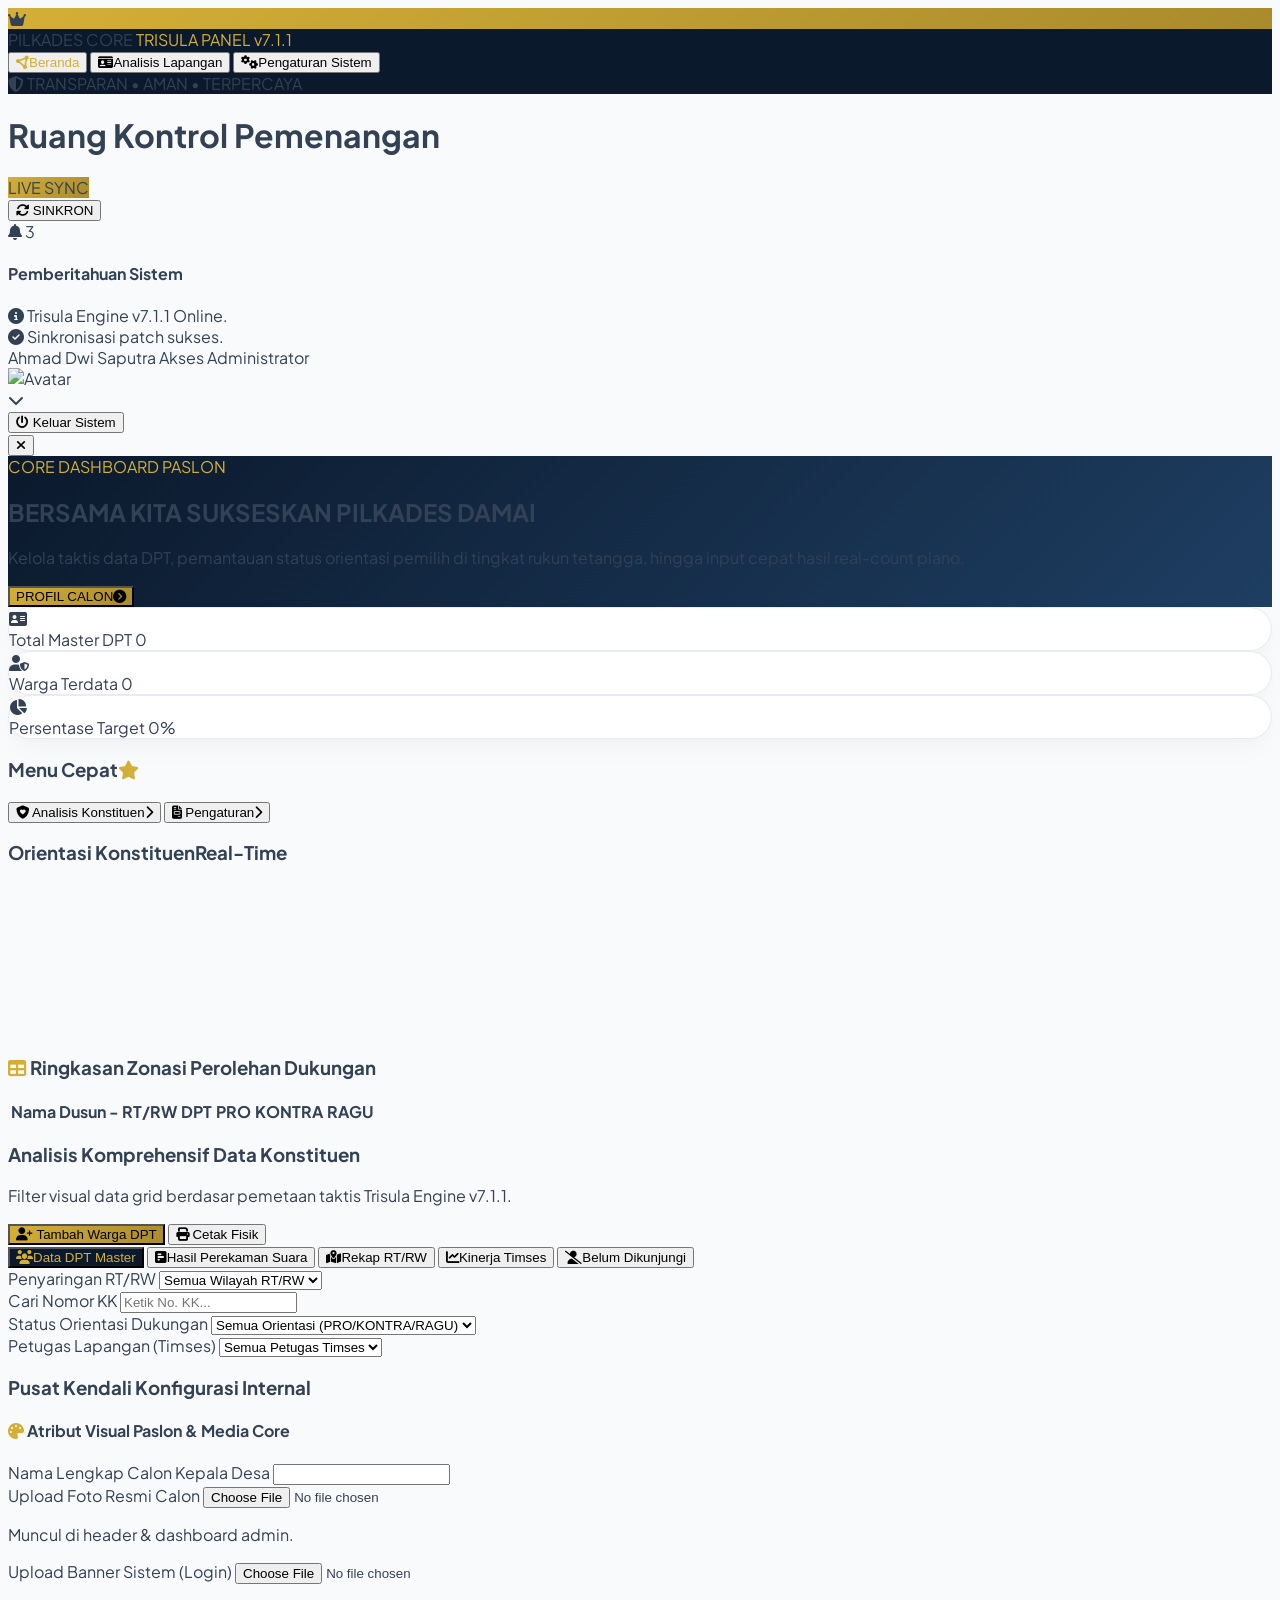
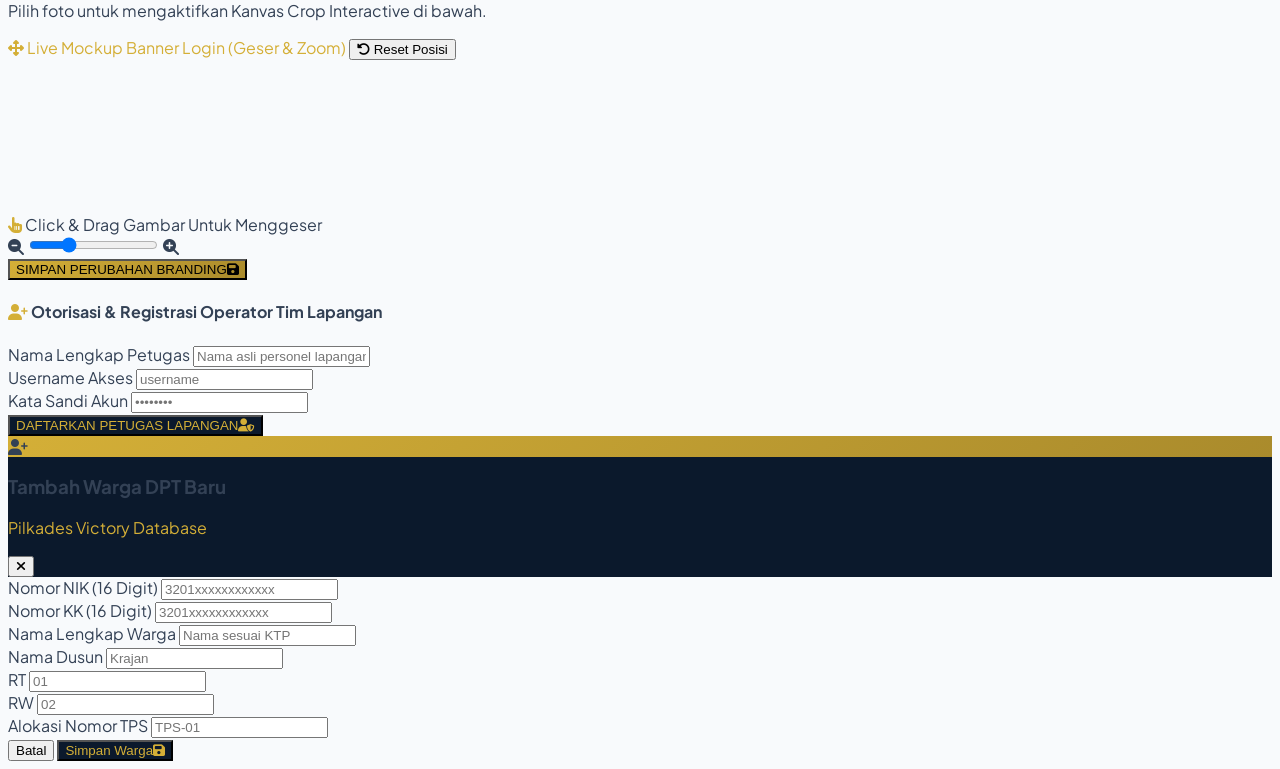
==== commit cac15f73: "Update dashboard-admin.html" ====
--- a/dashboard-admin.html
+++ b/dashboard-admin.html
@@ -83,7 +83,7 @@
           
           <div class="h-6 w-[1px] bg-slate-200"></div>
           
-          <div id="btn-admin-profile-trigger" class="flex items-center gap-3 group cursor-pointer relative py-1 px-2 rounded-xl hover:bg-slate-55 transition">
+          <div id="btn-admin-profile-trigger" class="flex items-center gap-3 group cursor-pointer relative py-1 px-2 rounded-xl hover:bg-slate-50 transition">
             <div class="text-right hidden sm:block">
               <span class="text-sm font-black text-slate-800 block truncate max-w-[150px]" id="admin-profile-name">Ahmad Dwi Saputra</span>
               <span class="text-[10px] text-slate-400 font-bold block tracking-wide uppercase">Akses Administrator</span>
@@ -91,7 +91,6 @@
             <div class="w-10 h-10 rounded-xl border border-gold p-0.5 shadow-sm bg-white overflow-hidden shrink-0">
               <img id="admin-profile-img" src="https://images.unsplash.com/photo-1534528741775-53994a69daeb?q=80&w=150" alt="Avatar" class="w-full h-full object-cover rounded-xl">
             </div>
-            <!-- REVISI 2: Perbaikan Event loss pada drop-down arrow -->
             <i id="dropdown-arrow-icon" class="fa-solid fa-chevron-down text-xs text-slate-400 group-hover:text-slate-600 transition"></i>
             
             <div id="box-admin-dropdown" class="hidden absolute right-0 top-14 w-52 bg-white border border-slate-100 rounded-xl shadow-xl p-2 text-left z-50">
@@ -109,7 +108,7 @@
         <button onclick="this.parentElement.classList.add('hidden')" class="text-slate-400 hover:text-red-500 transition"><i class="fa-solid fa-xmark"></i></button>
       </div>
 
-      <!-- CONTENT WORKSPACE (REVISI 3: FLUID WIDESCREEN & EXPANDED TEXT FOR WIDE MONITORS) -->
+      <!-- CONTENT WORKSPACE -->
       <div class="p-6 sm:p-10 flex-1 space-y-8 w-full px-6 sm:px-12 lg:px-16 mx-auto">
         
         <!-- SECTION 1: OVERVIEW -->
@@ -294,12 +293,41 @@
                   </div>
                   <div>
                     <label class="block text-[10px] font-black uppercase tracking-widest text-slate-500 mb-2">Upload Banner Sistem (Login)</label>
-                    <input type="file" id="setting-candidate-banner" accept="image/*" class="w-full text-xs text-slate-500 file:mr-4 file:py-2 file:px-4 file:rounded-xl file:border-0 file:text-xs file:font-black file:bg-amber-50 file:text-amber-800 hover:file:bg-amber-100 cursor-pointer">
-                    <p class="text-[9px] text-slate-400 mt-1.5">Mengganti grafis backdrop sisi kiri login.</p>
-                  </div>
-                </div>
-
-                <button type="submit" id="btn-save-settings" class="py-3 px-6 bg-gradient-gold text-navy-dark font-black text-xs tracking-widest rounded-xl transition shadow-lg transform active:scale-95 flex items-center gap-2">
+                    <input type="file" id="setting-candidate-banner" accept="image/*" onchange="appEngine.cropper.handleFileSelect(event)" class="w-full text-xs text-slate-500 file:mr-4 file:py-2 file:px-4 file:rounded-xl file:border-0 file:text-xs file:font-black file:bg-amber-50 file:text-amber-800 hover:file:bg-amber-100 cursor-pointer">
+                    <p class="text-[9px] text-slate-400 mt-1.5">Pilih foto untuk mengaktifkan Kanvas Crop Interactive di bawah.</p>
+                  </div>
+                </div>
+
+                <!-- REVISI 8.6: KANVAS INTERAKTIF LIVE MOCKUP PREVIEW HALAMAN LOGIN -->
+                <div id="cropper-container-wrapper" class="hidden border border-slate-200 rounded-2xl p-4 bg-slate-900 space-y-3">
+                  <div class="flex items-center justify-between border-b border-slate-800 pb-2">
+                    <span class="text-[10px] font-black uppercase tracking-widest text-gold flex items-center gap-1.5">
+                      <i class="fa-solid fa-up-down-left-right"></i> Live Mockup Banner Login (Geser & Zoom)
+                    </span>
+                    <button type="button" onclick="appEngine.cropper.reset()" class="text-[10px] font-bold text-slate-400 hover:text-white transition">
+                      <i class="fa-solid fa-rotate-left mr-1"></i> Reset Posisi
+                    </button>
+                  </div>
+
+                  <!-- Frame Simulator Halaman Login (Kotak Presisi) -->
+                  <div class="relative w-full h-[320px] bg-[#0B192C] rounded-xl overflow-hidden cursor-grab active:cursor-grabbing border border-gold/30 shadow-inner" id="cropper-viewport">
+                    <canvas id="cropper-canvas" class="w-full h-full block"></canvas>
+                    
+                    <!-- Overlay petunjuk posisi aman -->
+                    <div class="absolute bottom-3 left-3 bg-slate-950/80 backdrop-blur-md px-3 py-1.5 rounded-lg border border-white/10 text-[9px] text-slate-300 font-semibold pointer-events-none flex items-center gap-2">
+                      <i class="fa-solid fa-hand-pointer text-gold animate-bounce"></i> Click & Drag Gambar Untuk Menggeser
+                    </div>
+                  </div>
+
+                  <!-- Kontrol Slider Zoom -->
+                  <div class="flex items-center gap-3 pt-1">
+                    <i class="fa-solid fa-magnifying-glass-minus text-slate-400 text-xs"></i>
+                    <input type="range" id="cropper-zoom-slider" min="0.2" max="3" step="0.05" value="1" oninput="appEngine.cropper.setZoom(this.value)" class="w-full h-1.5 bg-slate-700 rounded-lg appearance-none cursor-pointer accent-gold">
+                    <i class="fa-solid fa-magnifying-glass-plus text-slate-400 text-xs"></i>
+                  </div>
+                </div>
+
+                <button type="submit" id="btn-save-settings" class="py-3.5 px-6 bg-gradient-gold text-navy-dark font-black text-xs tracking-widest rounded-xl transition shadow-lg transform active:scale-95 flex items-center gap-2">
                   <span>SIMPAN PERUBAHAN BRANDING</span><i class="fa-solid fa-floppy-disk"></i>
                 </button>
               </form>
